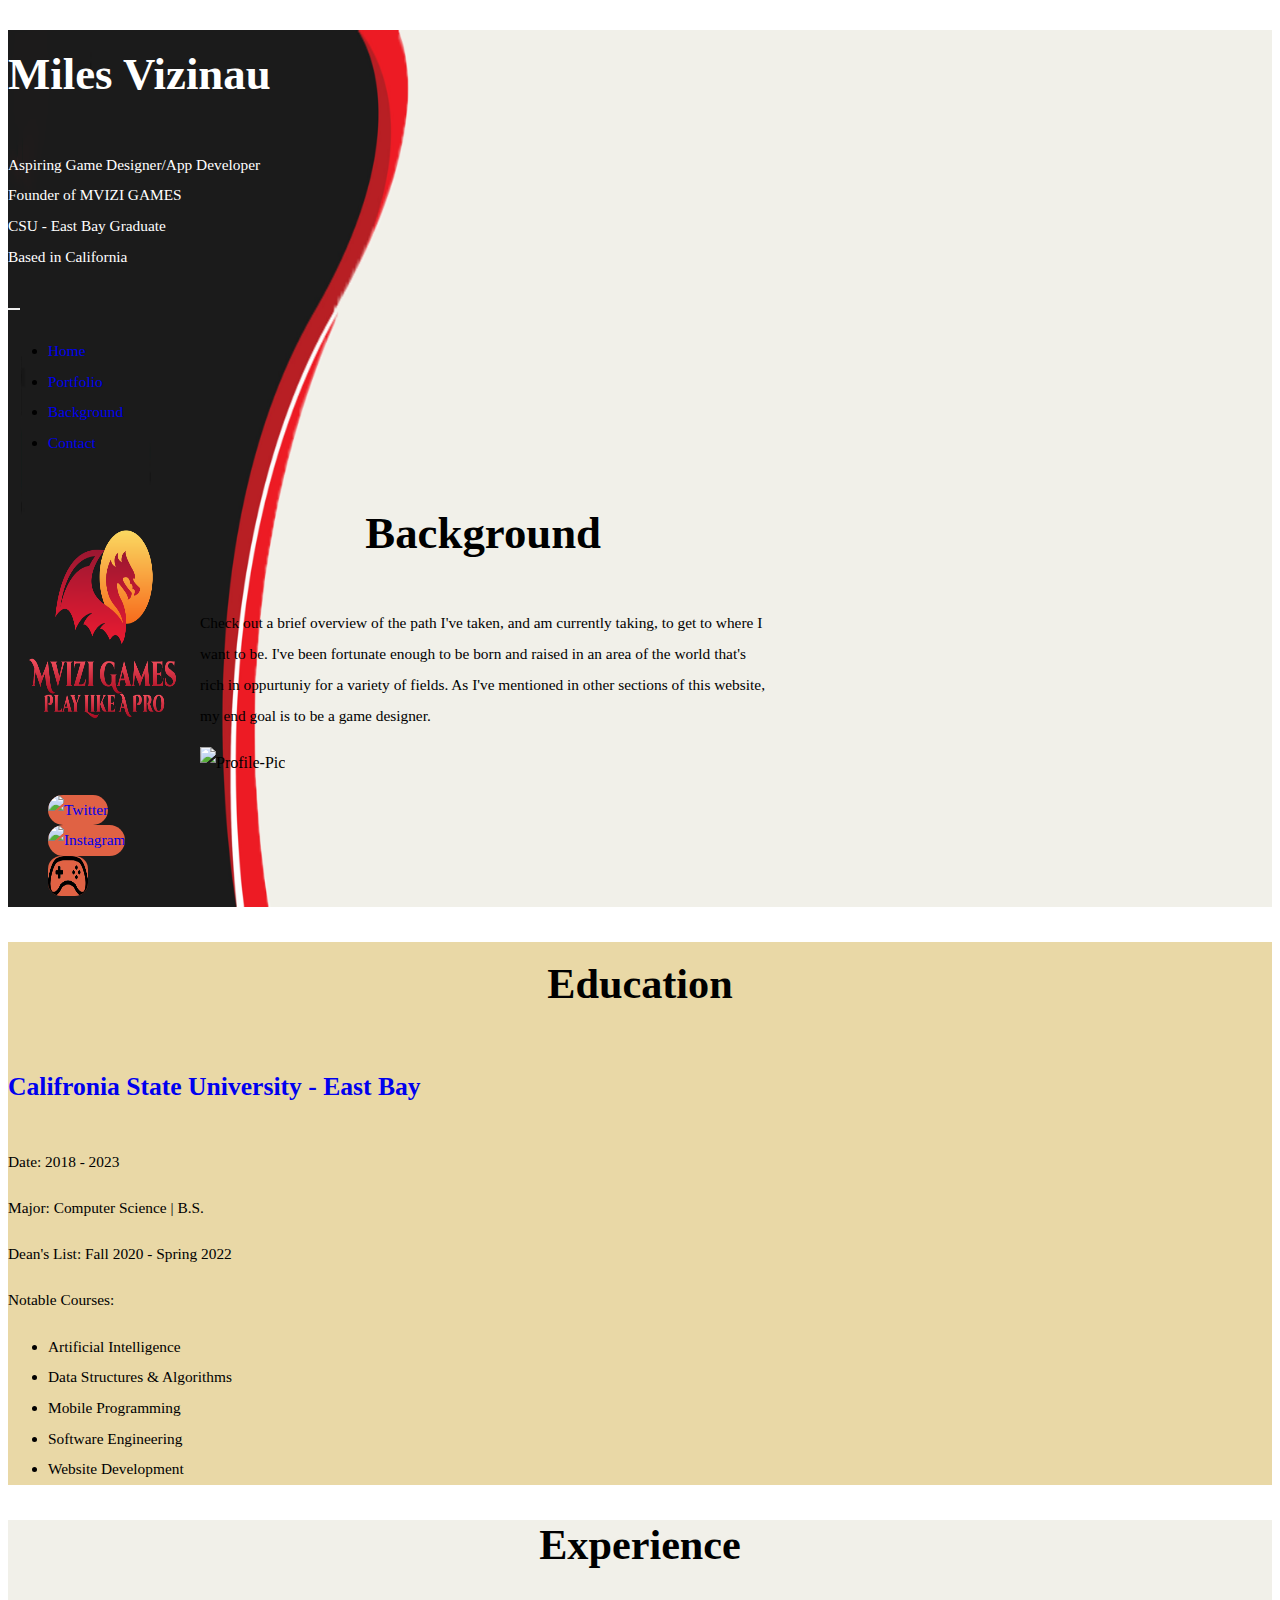
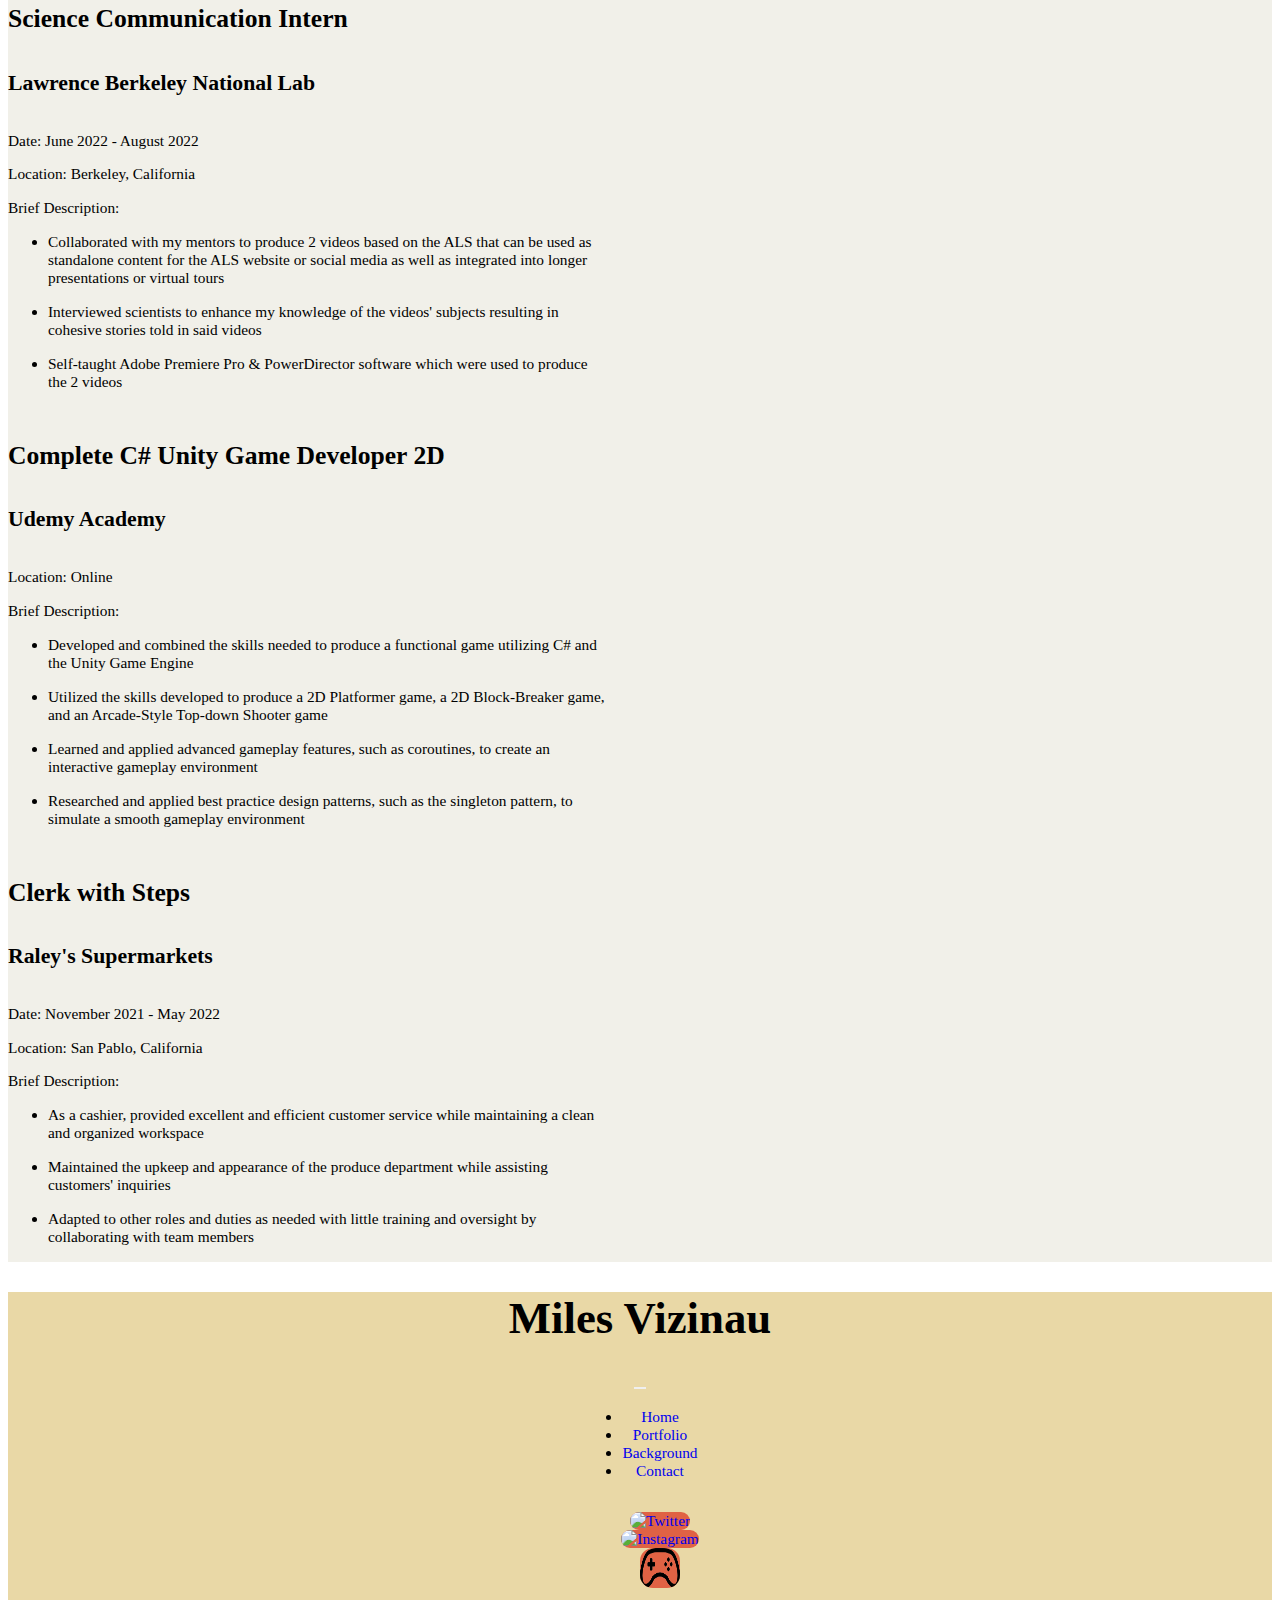
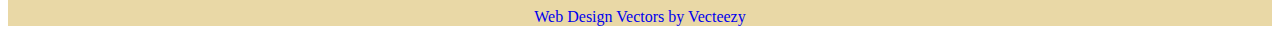
==== background.html @ 05c8b0ef "Updated responsiveness" ====
<!DOCTYPE html>
<html lang="en" dir="ltr">
  <head>
    <meta charset="utf-8">
    <meta name="viewport" content="width=device-width, initial-scale=1">
    <title>Miles' Site</title>
    <script src="https://cdn.jsdelivr.net/npm/bootstrap@5.2.2/dist/js/bootstrap.bundle.min.js" integrity="sha384-OERcA2EqjJCMA+/3y+gxIOqMEjwtxJY7qPCqsdltbNJuaOe923+mo//f6V8Qbsw3" crossorigin="anonymous"></script>
    <link href="https://cdn.jsdelivr.net/npm/bootstrap@5.2.2/dist/css/bootstrap.min.css" rel="stylesheet" integrity="sha384-Zenh87qX5JnK2Jl0vWa8Ck2rdkQ2Bzep5IDxbcnCeuOxjzrPF/et3URy9Bv1WTRi" crossorigin="anonymous">
    <link rel="stylesheet" href=".\styles.css">
  </head>

  <body>
    <div id="Top-container-background">

      <header class="page-top">
        <div class="d-flex align-items-end justify-content-between pe-5 ps-4 pt-5">
          <div class="Header-Titles">
            <h1 class="display-6">Miles Vizinau</h1>
            <p class="about-me">
              Aspiring Game Designer/App Developer <br> Founder of MVIZI GAMES <br> CSU - East Bay Graduate <br> Based in California
            </p>
            <p class="about-me-mobile">Aspiring Game Designer/App Developer</p>
          </div>

          <nav class="navbar navbar-expand-lg navbar-light">
            <button class="navbar-toggler" type="button" data-bs-toggle="collapse" data-bs-target="#navbarSupportedContent" aria-controls="navbarSupportedContent" aria-expanded="false" aria-label="Toggle navigation">
              <span class="navbar-toggler-icon"></span>
            </button>

            <div class="collapse navbar-collapse" id="navbarSupportedContent">
              <ul class="navbar-nav me-auto mb-2 mb-lg-0">
                <li class="nav-item"><a class="nav-link" href=".\index.html">Home</a></li>
                <li class="nav-item ms-2"><a class="nav-link" href=".\portfolio.html">Portfolio</a></li>
                <li class="nav-item ms-2"><a class="nav-link active" aria-current ="page" href="#">Background</a></li>
                <li class="nav-item ms-2"><a class="nav-link" href="mailto:mvtendo@gmail.com?Subject=Vizi.com%20enquiry">Contact</a></li>
              </ul>
            </div>
          </nav>

        </div>

        <div class="page-intro-laptop">
          <a href="https://twitter.com/GamesMvizi" target="_blank"><img class="mvizi-games-logo" src=".\images\MVizi Logo.png" alt="MVizi Games logo"></a>
          <div class="d-flex justify-content-around">
            <p></p>
            <div class="ice-breaker ms-5">
              <h1 class="ice-breaker-header">Background</h1>
              <p>Check out a brief overview of the path I've taken, and am currently taking, to get to where I want to be.
                I've been fortunate enough to be born and raised in an area of the world that's rich in oppurtuniy for a variety of fields.
                As I've mentioned in other sections of this website, my end goal is to be a game designer.</p>
            </div>
            <div class="pic-media">
              <img class="profile-pic me-3" src=".\images\ProfPic.png" alt="Profile-Pic">
              <ul class="social-list d-flex mt-3 ps-4">
                <li><a href="https://twitter.com/Otaking424" target="_blank"><img class="twitter-icon me-3"src="https://lisher.net/assets/svg/twitter.svg" alt="Twitter"></a></li>
                <li><a href="https://www.instagram.com/otakingggg/" target="_blank"><img class="instagram-icon me-3" src="https://lisher.net/assets/svg/instagram.svg" alt="Instagram"></a></li>
                <li><a href="https://sharemygame.com/@Otaking234" target="_blank"><img class="game-controller-icon" src=".\images\Game Controller Icon.png" alt="Controller"></a></li>
              </ul>
            </div>
          </div>
        </div>

        <div class="page-intro-mobile ps-3 pe-3">
          <div class="d-flex justify-content-between align-items-center">
            <img class="profile-pic" src=".\images\ProfPic.png" alt="Profile-Pic">
            <ul class="social-list d-flex m-0 p-0">
              <li><a href="https://twitter.com/Otaking424" target="_blank"><img class="twitter-icon me-3"src="https://lisher.net/assets/svg/twitter.svg" alt="Twitter"></a></li>
              <li><a href="https://www.instagram.com/otakingggg/" target="_blank"><img class="instagram-icon me-3" src="https://lisher.net/assets/svg/instagram.svg" alt="Instagram"></a></li>
              <li><a href="https://sharemygame.com/@Otaking234" target="_blank"><img class="game-controller-icon" src=".\images\Game Controller Icon.png" alt="Controller"></a></li>
            </ul>
            <a href="https://twitter.com/GamesMvizi" target="_blank"><img class="mvizi-games-logo" src=".\images\MVizi Logo.png" alt="MVizi Games logo"></a>
          </div>

          <div class="ice-breaker pb-3">
            <h1 class="ice-breaker-header">Background</h1>
            <p>Check out a brief overview of the path I've taken, and am currently taking, to get to where I want to be.
              I've been fortunate enough to be born and raised in an area of the world that's rich in oppurtuniy for a variety of fields.
              As I've mentioned in other sections of this website, my end goal is to be a game designer.</p>
          </div>
        </div>
      </header>

    </div>

    <div id="Middle-container-background">

      <div class="education">
        <h2 class="background-class-header pt-4 pb-5">Education</h2>

        <div class="csu-eastbay pb-5 ps-md-5">
          <h4><a href="https://www.csueastbay.edu/" target="_blank">Califronia State University - East Bay</a></h4>
          <p class="mb-0">Date: 2018 - 2023</p>
          <p class="mb-0">Major: Computer Science | B.S.</p>
          <p class="mb-0">Dean's List: Fall 2020 - Spring 2022</p>
          <p class="mb-0">Notable Courses:</p>
          <ul class="mb-0">
            <li class="background-list-item">Artificial Intelligence</li>
            <li class="background-list-item">Data Structures & Algorithms</li>
            <li class="background-list-item">Mobile Programming</li>
            <li class="background-list-item">Software Engineering</li>
            <li class="background-list-item">Website Development</li>
          </ul>
        </div>
      </div>

      <div class="csu-eastbay-mobile pb-5 ps-md-5">
        <h4><a href="https://www.csueastbay.edu/" target="_blank">Califronia State University - East Bay</a></h4>
        <p class="mb-0">Date: 2018 - 2023</p>
        <p class="mb-0">Major: Computer Science | B.S.</p>
        <p class="mb-0">Dean's List: Fall 2020 - Spring 2022</p>
        <p class="mb-0" style="text-align: center;"><u>Notable Courses</u></p>
        <ul class="mb-0 ps-0" style="list-style-type: none;">
          <li class="background-list-item">Artificial Intelligence</li>
          <li class="background-list-item">Data Structures & Algorithms</li>
          <li class="background-list-item">Mobile Programming</li>
          <li class="background-list-item">Software Engineering</li>
          <li class="background-list-item">Website Development</li>
        </ul>
      </div>
    </div>

      <div class="experience" style="background-color: #f1f0e9">
        <h2 class="background-class-header pt-4 pb-5">Experience</h2>

        <div class="d-md-flex ps-md-5 pb-3">
          <div class="science-communication-intern">
            <h4>Science Communication Intern</h4>
            <h5>Lawrence Berkeley National Lab</h5>
            <p class="mb-0">Date: June 2022 - August 2022</p>
            <p class="mb-0">Location: Berkeley, California</p>
            <p class="mb-0">Brief Description:</p>
            <ul>
              <li class="background-list-item">Collaborated with my mentors to produce 2 videos based on the ALS that can be used as standalone content for the ALS website or
                social media as well as integrated into longer presentations or virtual tours</li>
              <li class="background-list-item">Interviewed scientists to enhance my knowledge of the videos' subjects resulting in cohesive stories told in said videos</li>
              <li class="background-list-item">Self-taught Adobe Premiere Pro & PowerDirector software which were used to produce the 2 videos</li>
            </ul>
          </div>
        </div>

        <div class="d-md-flex flex-md-row-reverse pe-md-5 pb-3">
          <div class="unity-c#-course">
            <h4>Complete C# Unity Game Developer 2D</h4>
            <h5>Udemy Academy</h5>
            <p class="mb-0">Location: Online</p>
            <p class="mb-0">Brief Description:</p>
            <ul>
              <li class="background-list-item">Developed  and combined the skills needed to produce a functional game utilizing
                C# and the Unity Game Engine</li>
              <li class="background-list-item">Utilized the skills developed to produce a 2D Platformer game,  a 2D Block-Breaker game,
                and an Arcade-Style Top-down Shooter game</li>
              <li class="background-list-item">Learned and applied advanced gameplay features, such as coroutines,
                to create an interactive gameplay environment</li>
              <li class="background-list-item">Researched and applied best practice design patterns, such as the singleton pattern,
                to simulate a smooth gameplay environment</li>
            </ul>
          </div>
        </div>

        <div class="d-md-flex ps-md-5 pb-3">
          <div class="raley's">
            <h4>Clerk with Steps</h4>
            <h5>Raley's Supermarkets</h5>
            <p class="mb-0">Date: November 2021 - May 2022</p>
            <p class="mb-0">Location: San Pablo, California</p>
            <p class="mb-0">Brief Description:</p>
            <ul class="pb-5 mb-0">
              <li class="background-list-item">As a cashier, provided excellent and efficient customer service while maintaining
                a clean and organized workspace</li>
              <li class="background-list-item">Maintained the upkeep and appearance of the produce department while assisting customers' inquiries</li>
              <li class="background-list-item">Adapted to other roles and duties as needed with little training and oversight
                by collaborating with team members</li>
            </ul>
          </div>
        </div>

      </div>

    </div>

    <div id="Bottom-container-background">
      <header class="page-bottom pb-3 pt-3">
        <h1 class="display-6">Miles Vizinau</h1>

        <nav class="navbar navbar-expand-lg navbar-light" style="display: inline-block;">
          <button class="navbar-toggler" type="button" data-bs-toggle="collapse" data-bs-target="#navbarSupportedContent" aria-controls="navbarSupportedContent" aria-expanded="false" aria-label="Toggle navigation">
            <span class="navbar-toggler-icon"></span>
          </button>

          <div class="collapse navbar-collapse" id="navbarSupportedContent">
            <ul class="navbar-nav me-auto mb-2 mb-lg-0">
              <li class="nav-item"><a class="nav-link" href=".\index.html">Home</a></li>
              <li class="nav-item ms-2"><a class="nav-link" href=".\portfolio.html">Portfolio</a></li>
              <li class="nav-item ms-2"><a class="nav-link active" aria-current="page" href="#">Background</a></li>
              <li class="nav-item ms-2"><a class="nav-link" href="mailto:mvtendo@gmail.com?Subject=Vizi.com%20enquiry">Contact</a></li>
            </ul>
          </div>
        </nav>
      <br>

      <ul class="social-list d-flex justify-content-center ps-0">
        <li><a href="https://twitter.com/Otaking424" target="_blank"><img class="twitter-icon"src="https://lisher.net/assets/svg/twitter.svg" alt="Twitter"></a></li>
        <li><a href="https://www.instagram.com/otakingggg/" target="_blank"><img class="instagram-icon ms-3 me-3" src="https://lisher.net/assets/svg/instagram.svg" alt="Instagram"></a></li>
        <li><a href="https://sharemygame.com/@Otaking234" target="_blank"><img class="game-controller-icon" src=".\images\Game Controller Icon.png" alt="Controller"></a></li>
      </ul>

        <a href="https://www.vecteezy.com/free-vector/web-design" target="_blank">Web Design Vectors by Vecteezy</a>
      </div>

      </header>
    </div>

  </body>
</html>
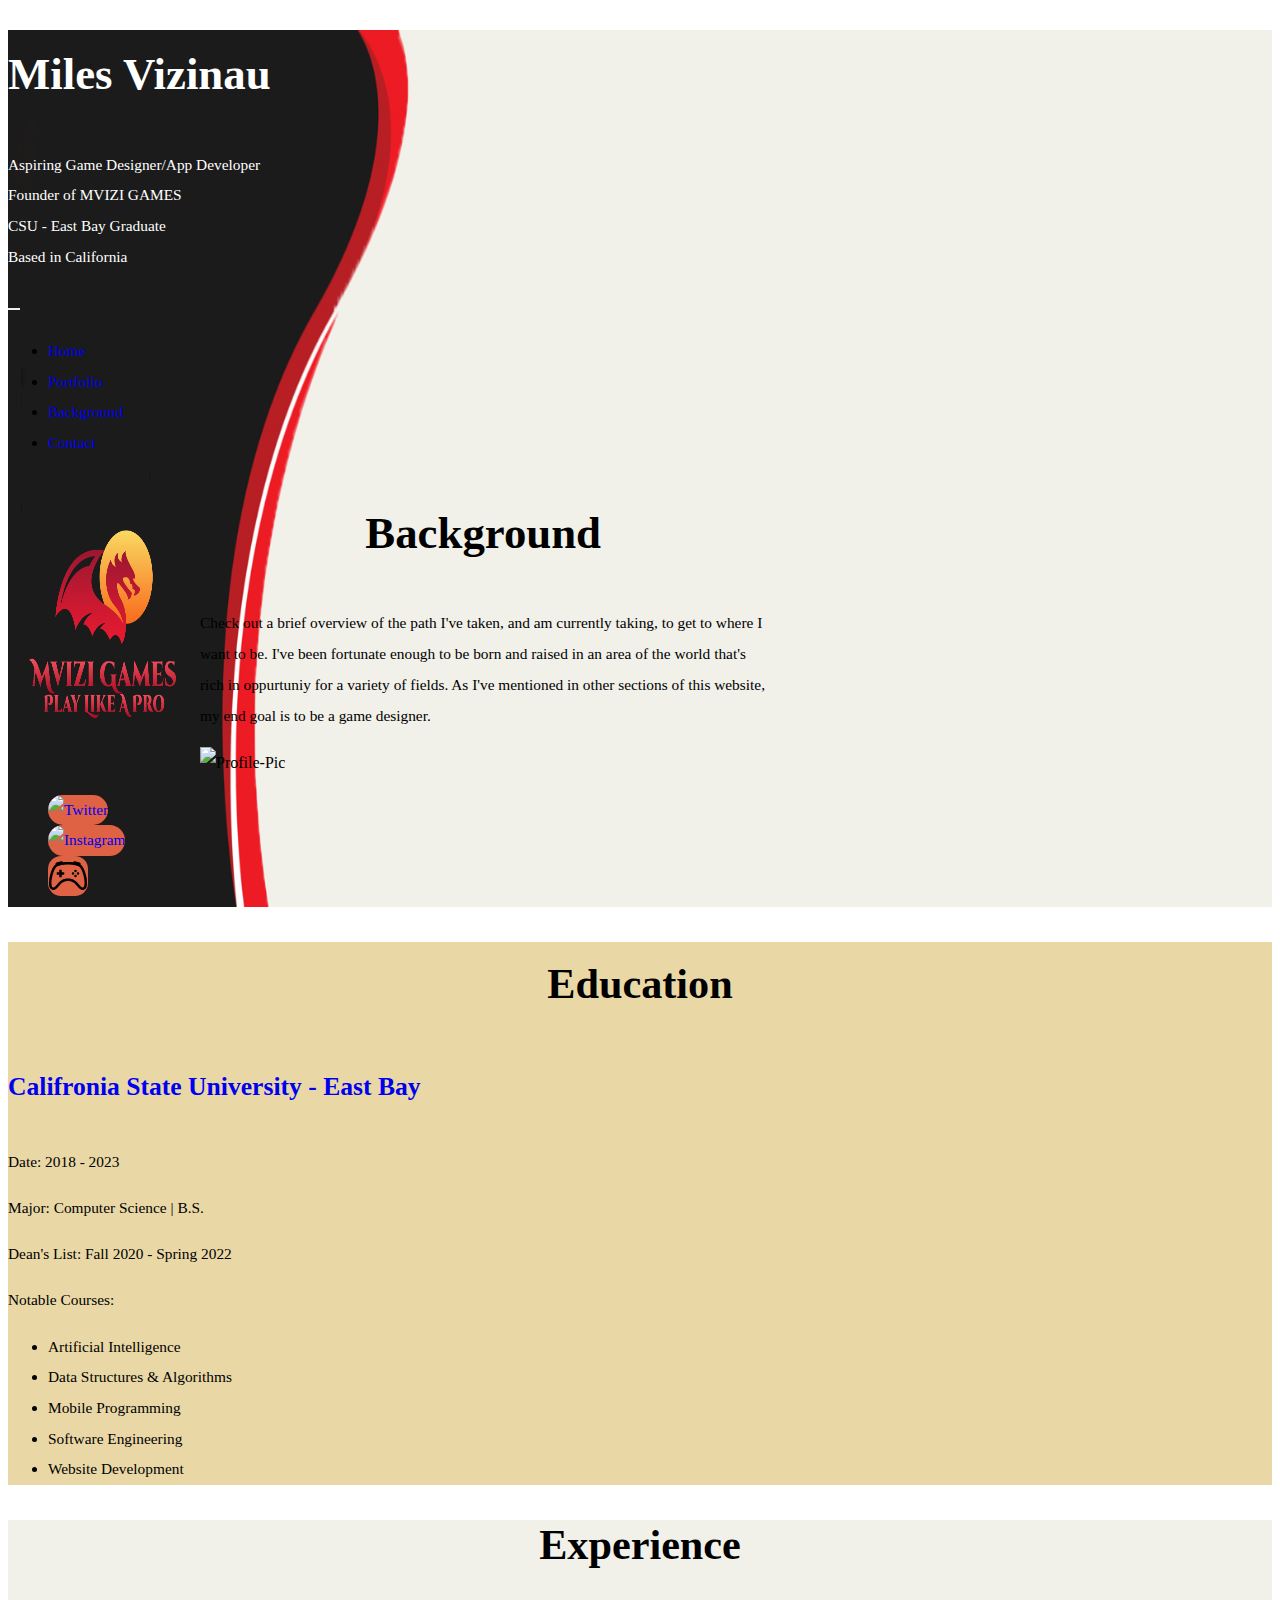
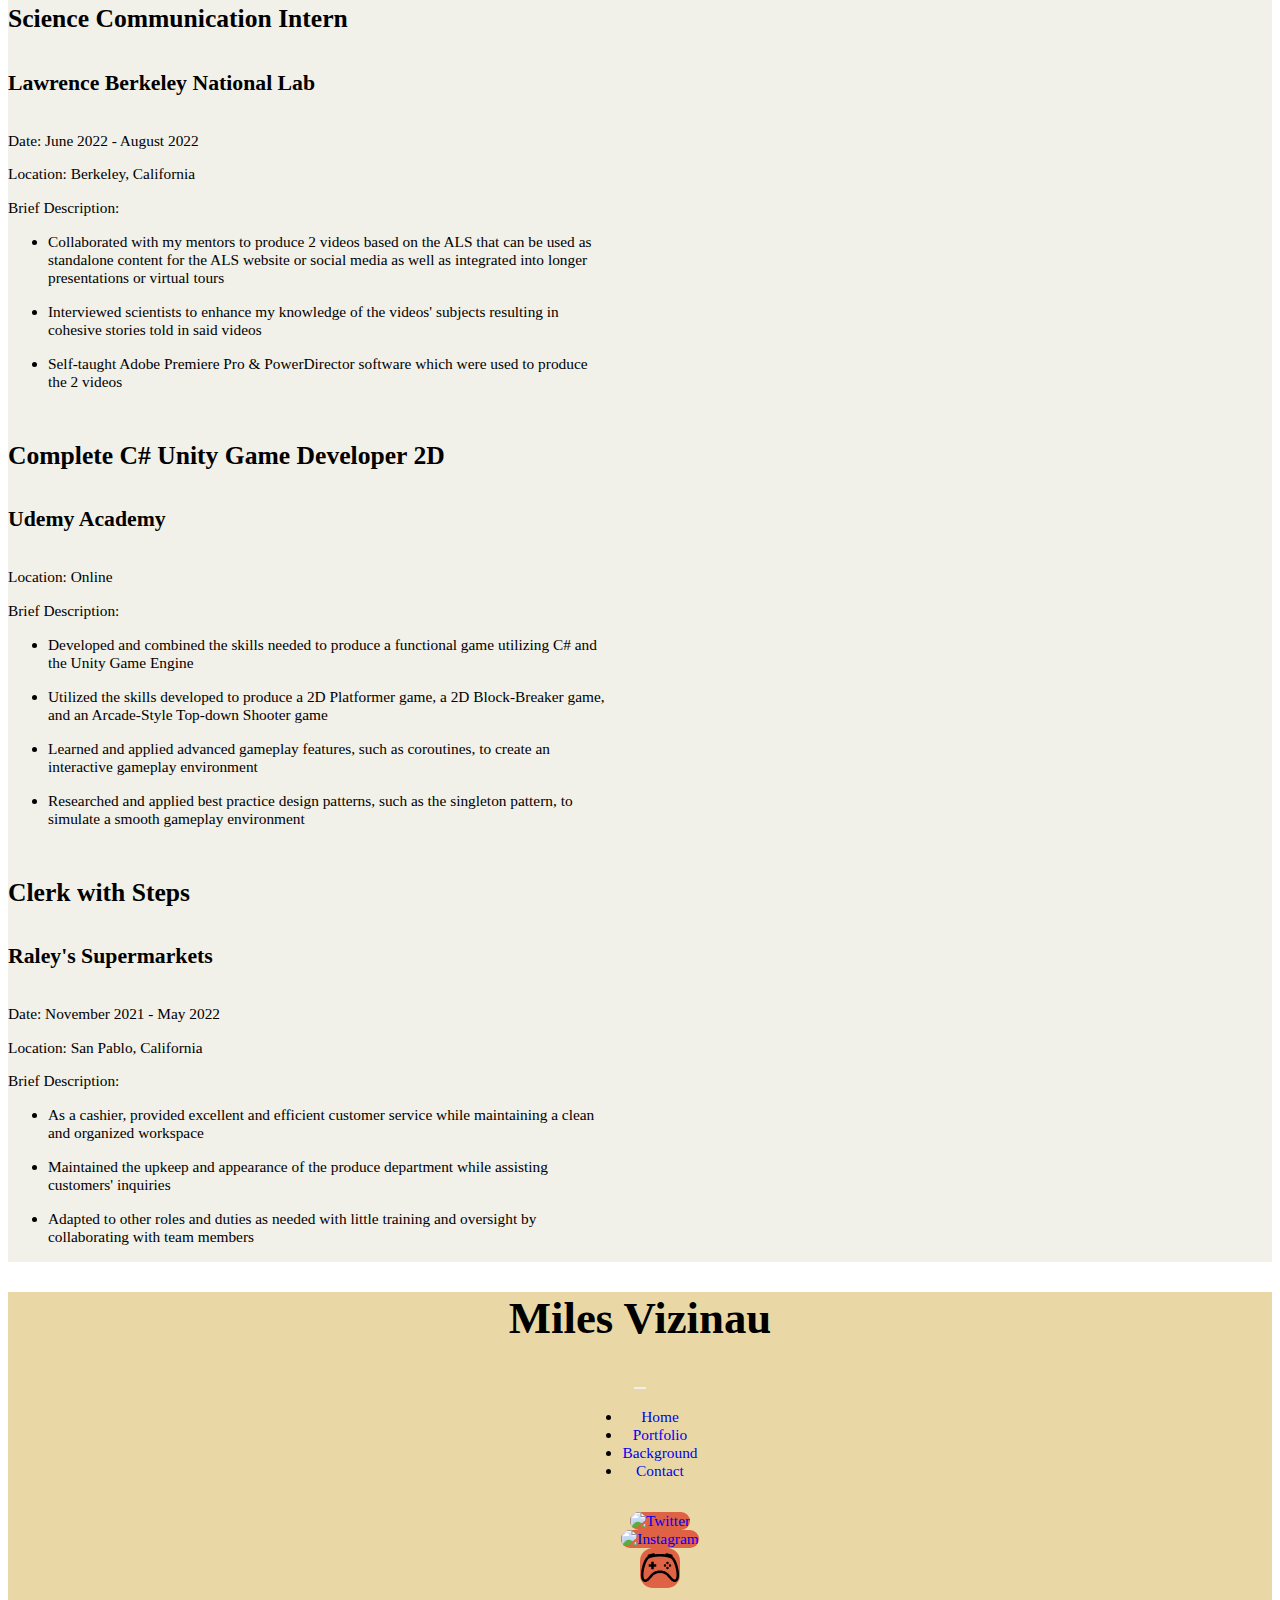
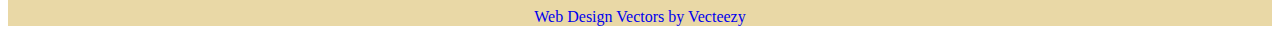
==== commit 41357b41: "Updated Icons" ====
--- a/background.html
+++ b/background.html
@@ -54,7 +54,7 @@
               <ul class="social-list d-flex mt-3 ps-4">
                 <li><a href="https://twitter.com/Otaking424" target="_blank"><img class="twitter-icon me-3"src="https://lisher.net/assets/svg/twitter.svg" alt="Twitter"></a></li>
                 <li><a href="https://www.instagram.com/otakingggg/" target="_blank"><img class="instagram-icon me-3" src="https://lisher.net/assets/svg/instagram.svg" alt="Instagram"></a></li>
-                <li><a href="https://sharemygame.com/@Otaking234" target="_blank"><img class="game-controller-icon" src=".\images\Game Controller Icon.png" alt="Controller"></a></li>
+                <li><a href="https://sharemygame.com/@Otaking234" target="_blank"><img class="game-controller-icon" src=".\images\Game Controller.svg" alt="Controller"></a></li>
               </ul>
             </div>
           </div>
@@ -66,7 +66,7 @@
             <ul class="social-list d-flex m-0 p-0">
               <li><a href="https://twitter.com/Otaking424" target="_blank"><img class="twitter-icon me-3"src="https://lisher.net/assets/svg/twitter.svg" alt="Twitter"></a></li>
               <li><a href="https://www.instagram.com/otakingggg/" target="_blank"><img class="instagram-icon me-3" src="https://lisher.net/assets/svg/instagram.svg" alt="Instagram"></a></li>
-              <li><a href="https://sharemygame.com/@Otaking234" target="_blank"><img class="game-controller-icon" src=".\images\Game Controller Icon.png" alt="Controller"></a></li>
+              <li><a href="https://sharemygame.com/@Otaking234" target="_blank"><img class="game-controller-icon" src=".\images\Game Controller.svg" alt="Controller"></a></li>
             </ul>
             <a href="https://twitter.com/GamesMvizi" target="_blank"><img class="mvizi-games-logo" src=".\images\MVizi Logo.png" alt="MVizi Games logo"></a>
           </div>
@@ -201,7 +201,7 @@
       <ul class="social-list d-flex justify-content-center ps-0">
         <li><a href="https://twitter.com/Otaking424" target="_blank"><img class="twitter-icon"src="https://lisher.net/assets/svg/twitter.svg" alt="Twitter"></a></li>
         <li><a href="https://www.instagram.com/otakingggg/" target="_blank"><img class="instagram-icon ms-3 me-3" src="https://lisher.net/assets/svg/instagram.svg" alt="Instagram"></a></li>
-        <li><a href="https://sharemygame.com/@Otaking234" target="_blank"><img class="game-controller-icon" src=".\images\Game Controller Icon.png" alt="Controller"></a></li>
+        <li><a href="https://sharemygame.com/@Otaking234" target="_blank"><img class="game-controller-icon" src=".\images\Game Controller.svg" alt="Controller"></a></li>
       </ul>
 
         <a href="https://www.vecteezy.com/free-vector/web-design" target="_blank">Web Design Vectors by Vecteezy</a>
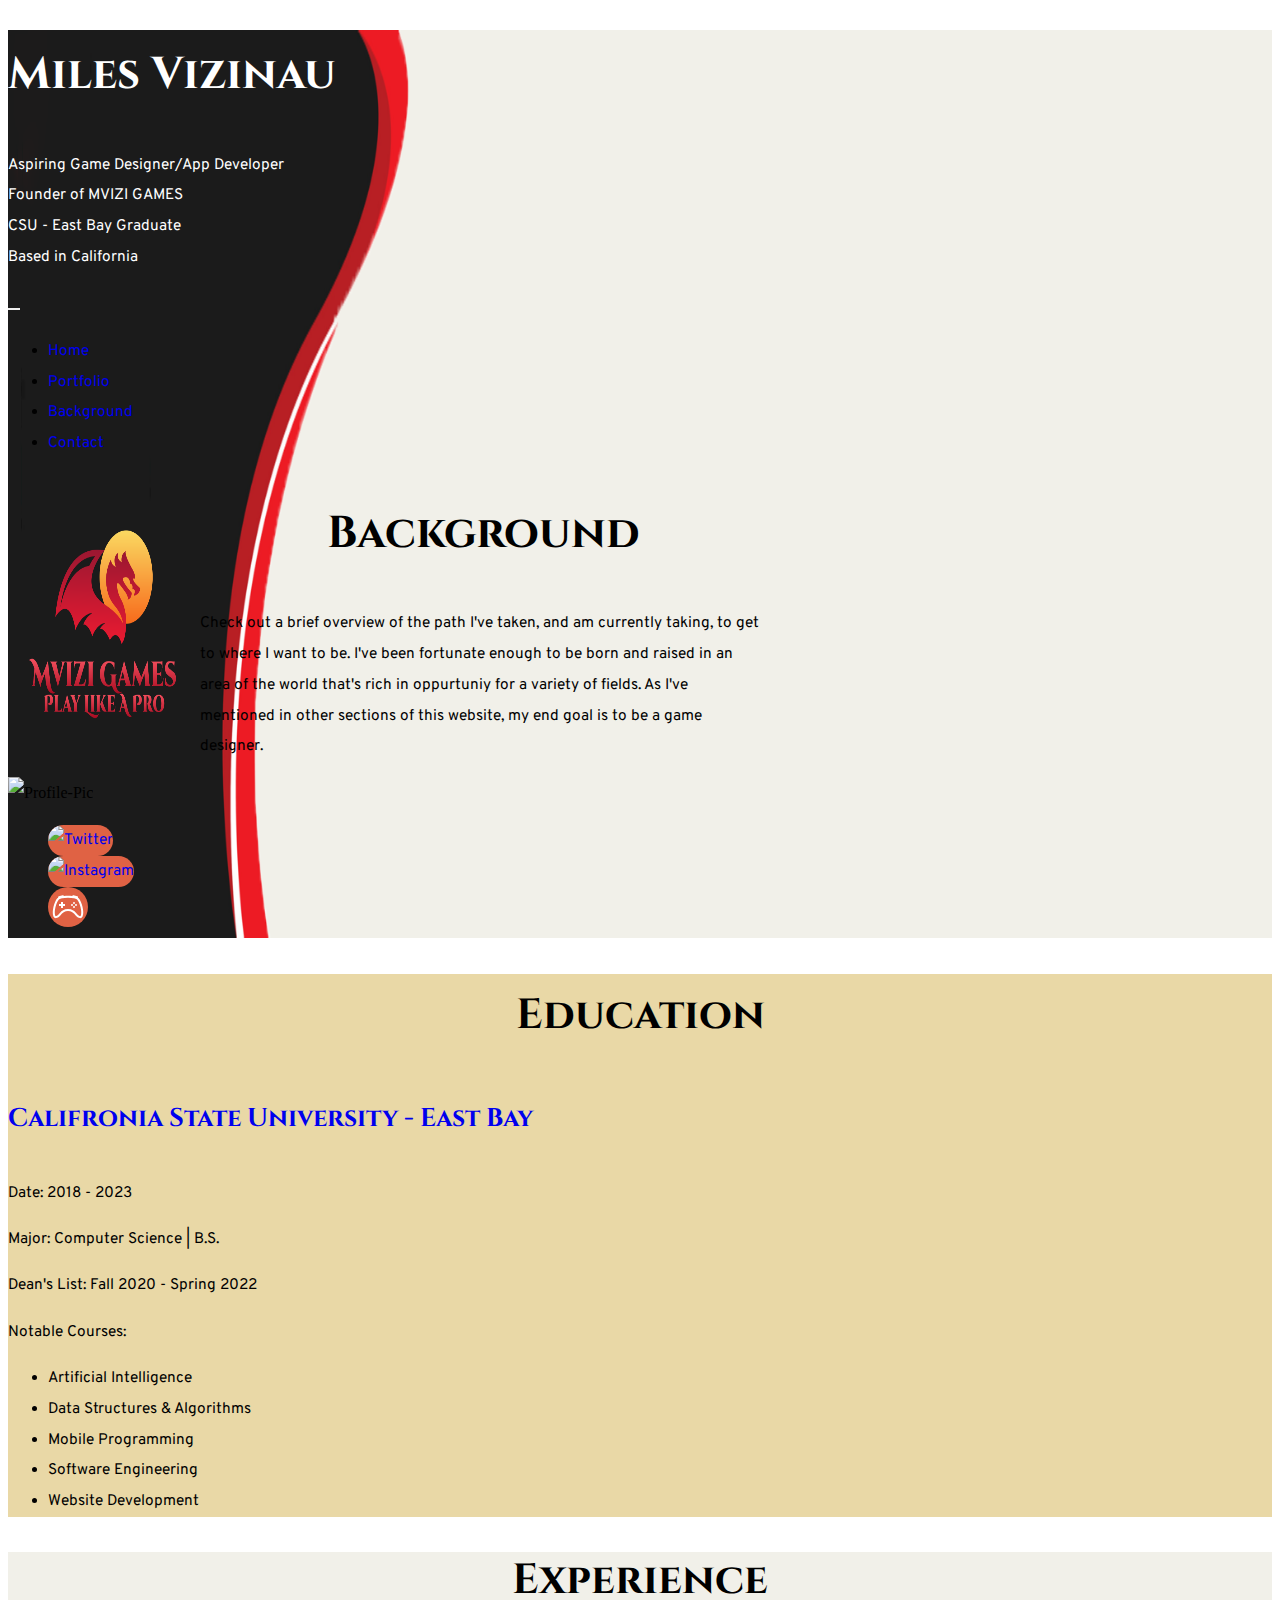
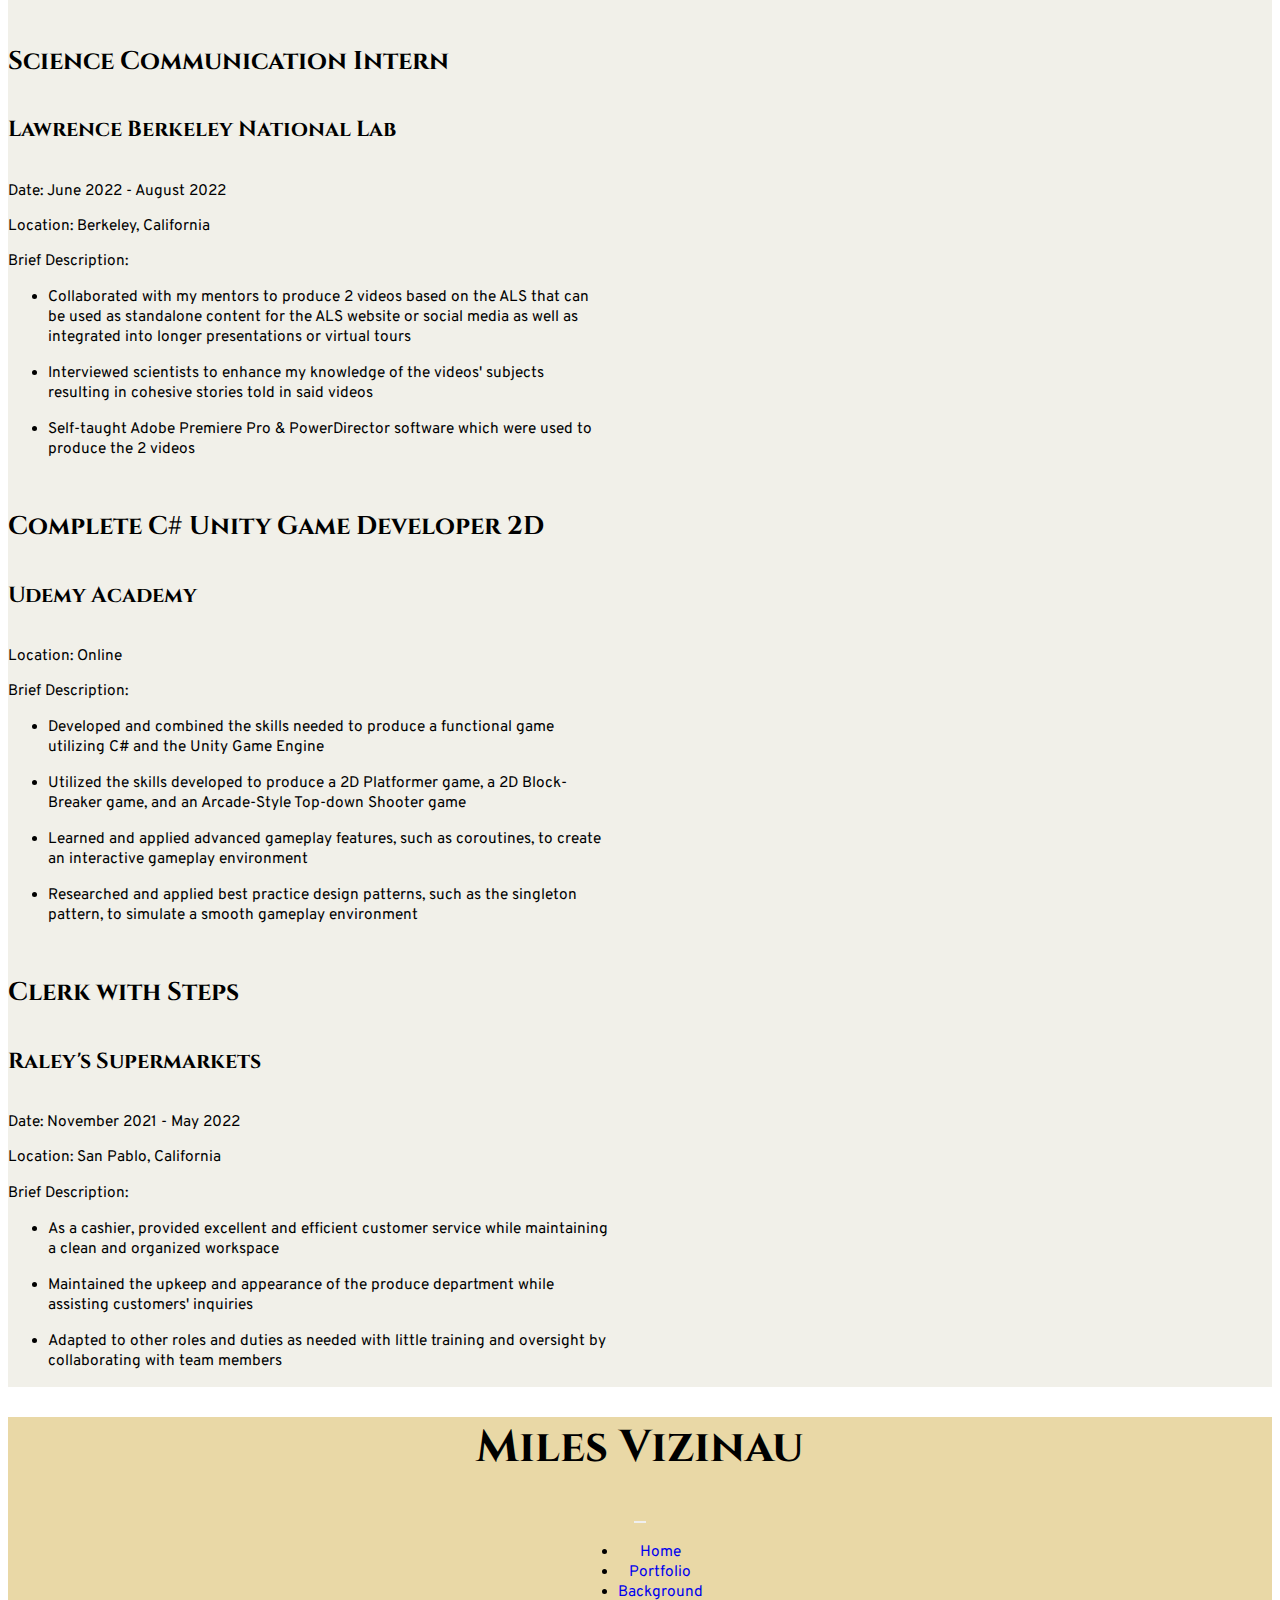
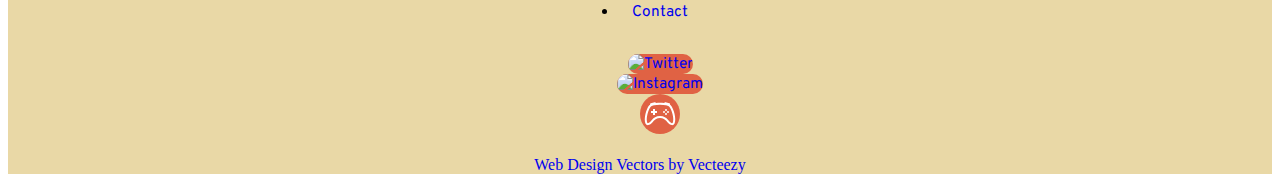
==== commit 709349dd: "Updated Font-Family" ====
--- a/background.html
+++ b/background.html
@@ -4,6 +4,14 @@
     <meta charset="utf-8">
     <meta name="viewport" content="width=device-width, initial-scale=1">
     <title>Miles' Site</title>
+    <link rel="preconnect" href="https://fonts.googleapis.com">
+    <link rel="preconnect" href="https://fonts.gstatic.com" crossorigin>
+    <link href="https://fonts.googleapis.com/css2?family=Cinzel:wght@500&display=swap" rel="stylesheet">
+
+    <link rel="preconnect" href="https://fonts.googleapis.com">
+    <link rel="preconnect" href="https://fonts.gstatic.com" crossorigin>
+    <link href="https://fonts.googleapis.com/css2?family=Overpass&display=swap" rel="stylesheet">
+
     <script src="https://cdn.jsdelivr.net/npm/bootstrap@5.2.2/dist/js/bootstrap.bundle.min.js" integrity="sha384-OERcA2EqjJCMA+/3y+gxIOqMEjwtxJY7qPCqsdltbNJuaOe923+mo//f6V8Qbsw3" crossorigin="anonymous"></script>
     <link href="https://cdn.jsdelivr.net/npm/bootstrap@5.2.2/dist/css/bootstrap.min.css" rel="stylesheet" integrity="sha384-Zenh87qX5JnK2Jl0vWa8Ck2rdkQ2Bzep5IDxbcnCeuOxjzrPF/et3URy9Bv1WTRi" crossorigin="anonymous">
     <link rel="stylesheet" href=".\styles.css">
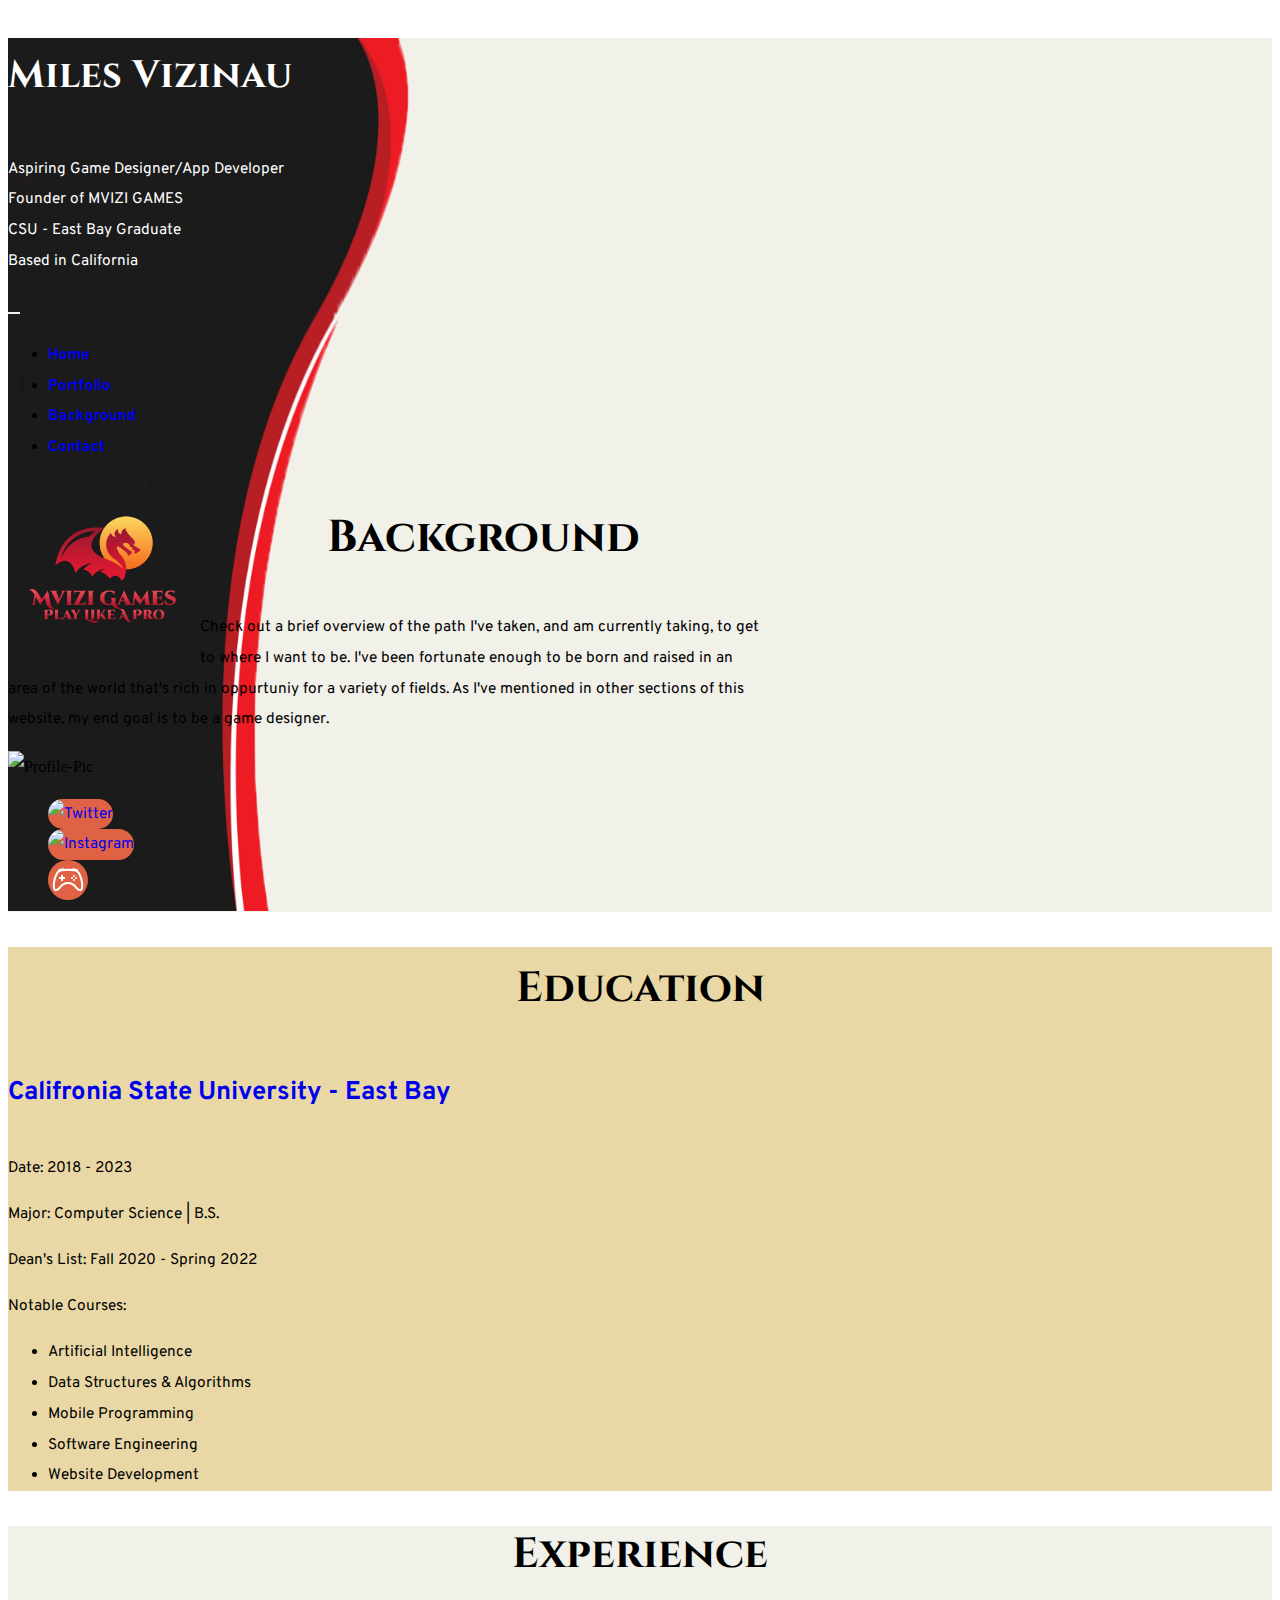
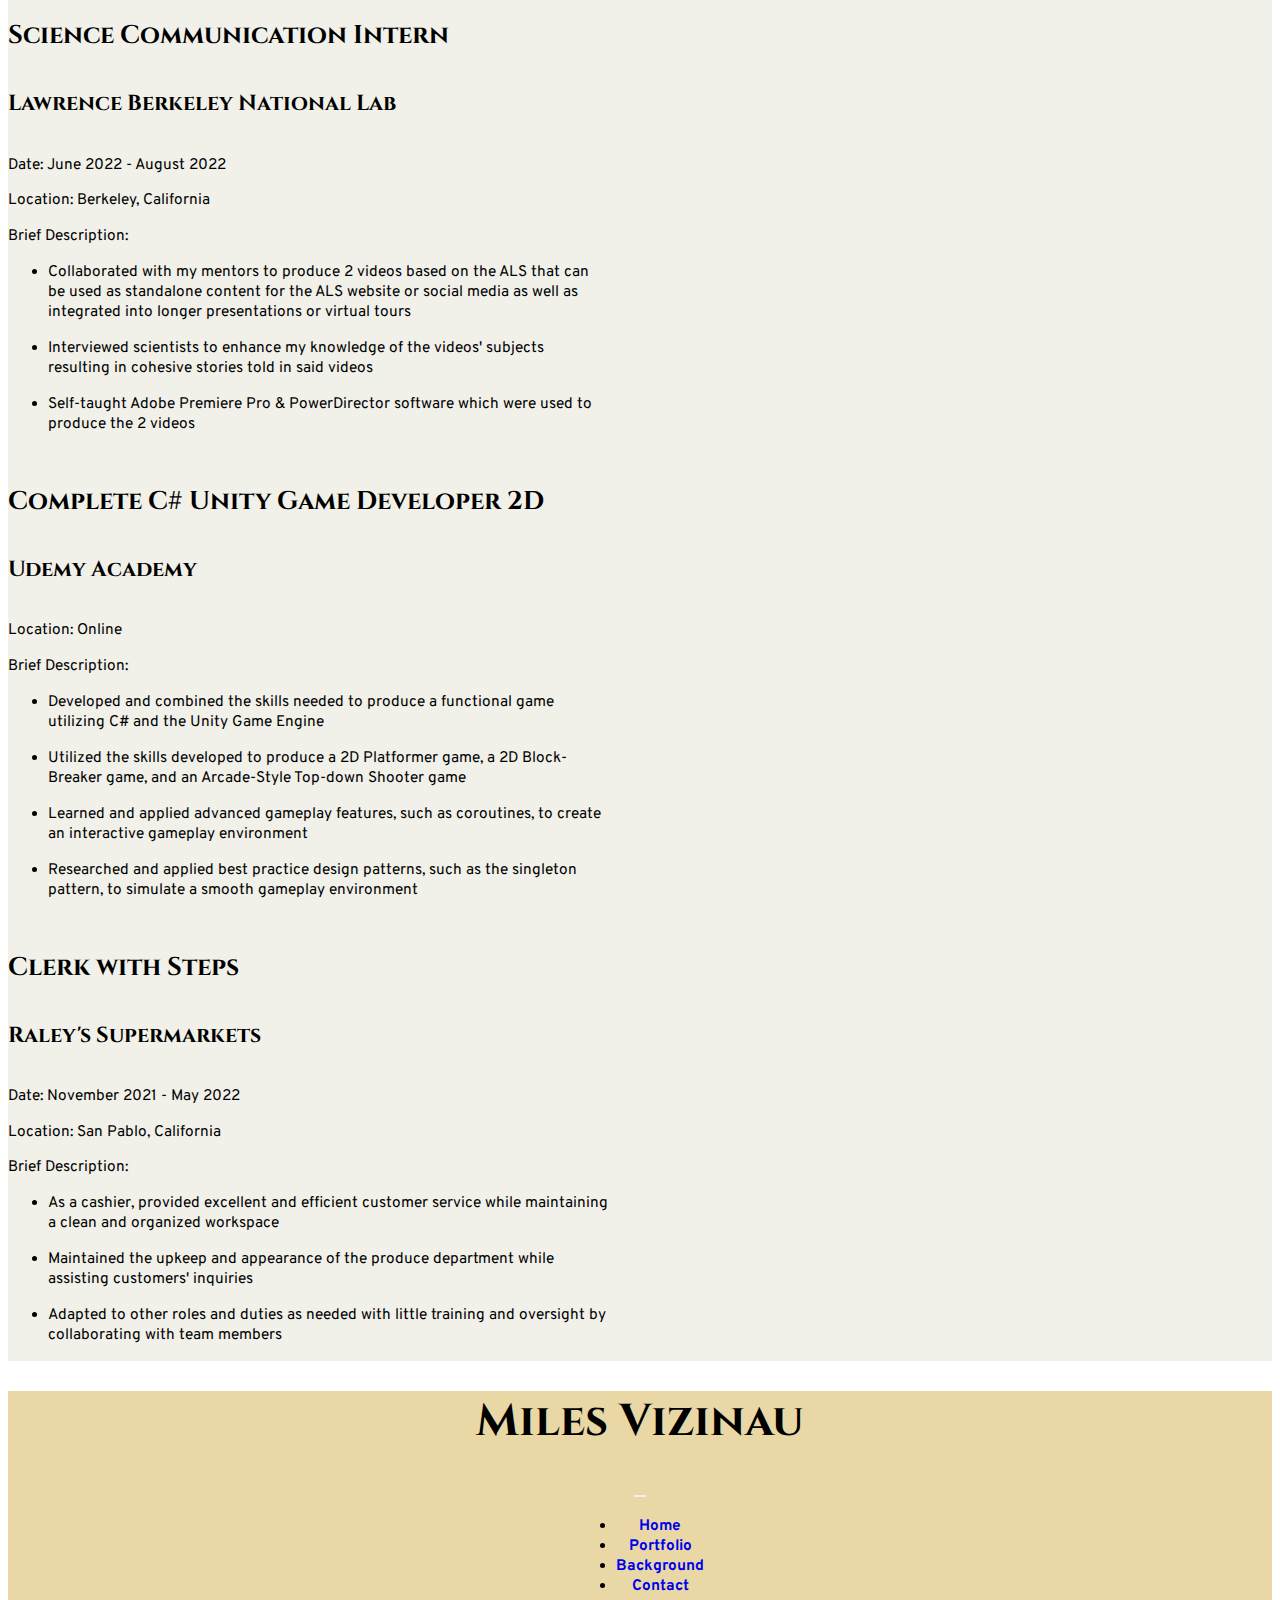
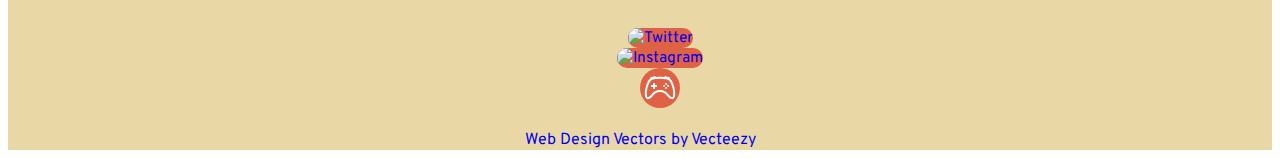
==== commit 8f19facc: "Updated name h1 to h3" ====
--- a/background.html
+++ b/background.html
@@ -23,7 +23,7 @@
       <header class="page-top">
         <div class="d-flex align-items-end justify-content-between pe-5 ps-4 pt-5">
           <div class="Header-Titles">
-            <h1 class="display-6">Miles Vizinau</h1>
+            <h3>Miles Vizinau</h3>
             <p class="about-me">
               Aspiring Game Designer/App Developer <br> Founder of MVIZI GAMES <br> CSU - East Bay Graduate <br> Based in California
             </p>
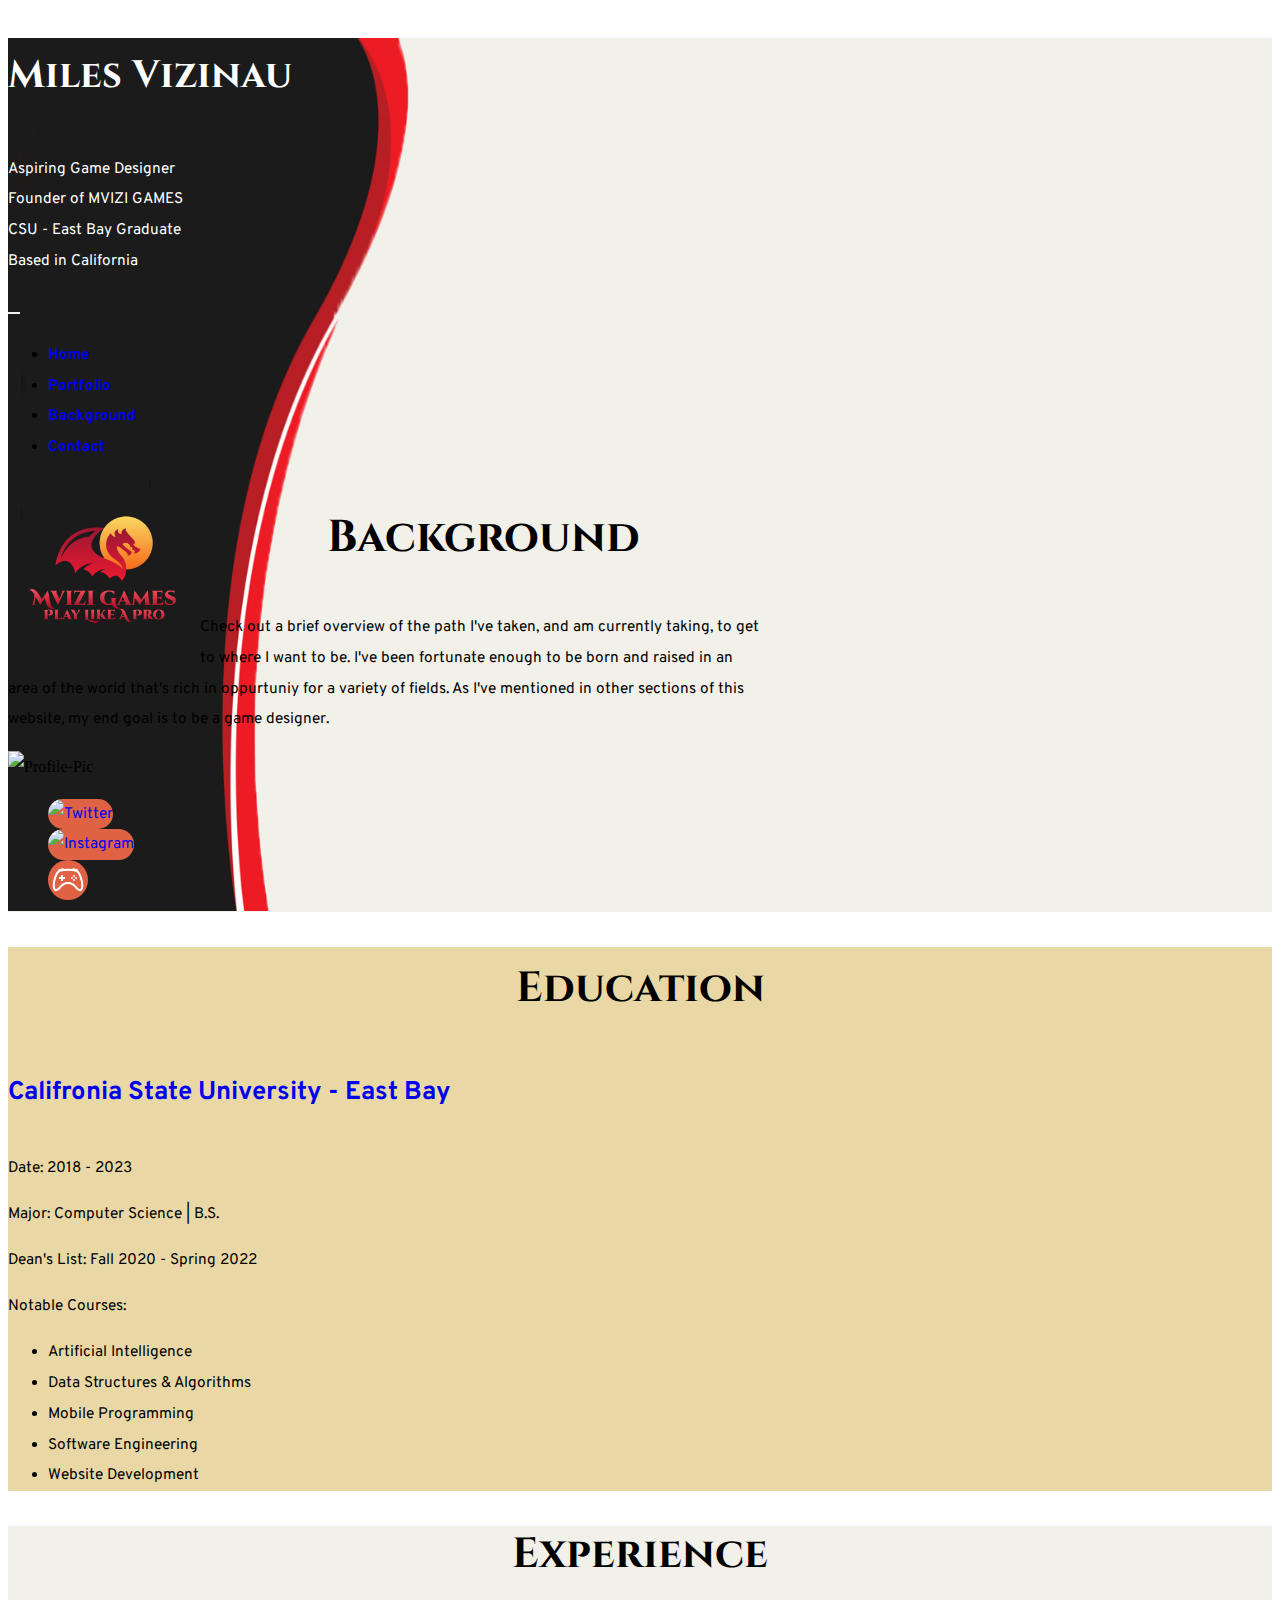
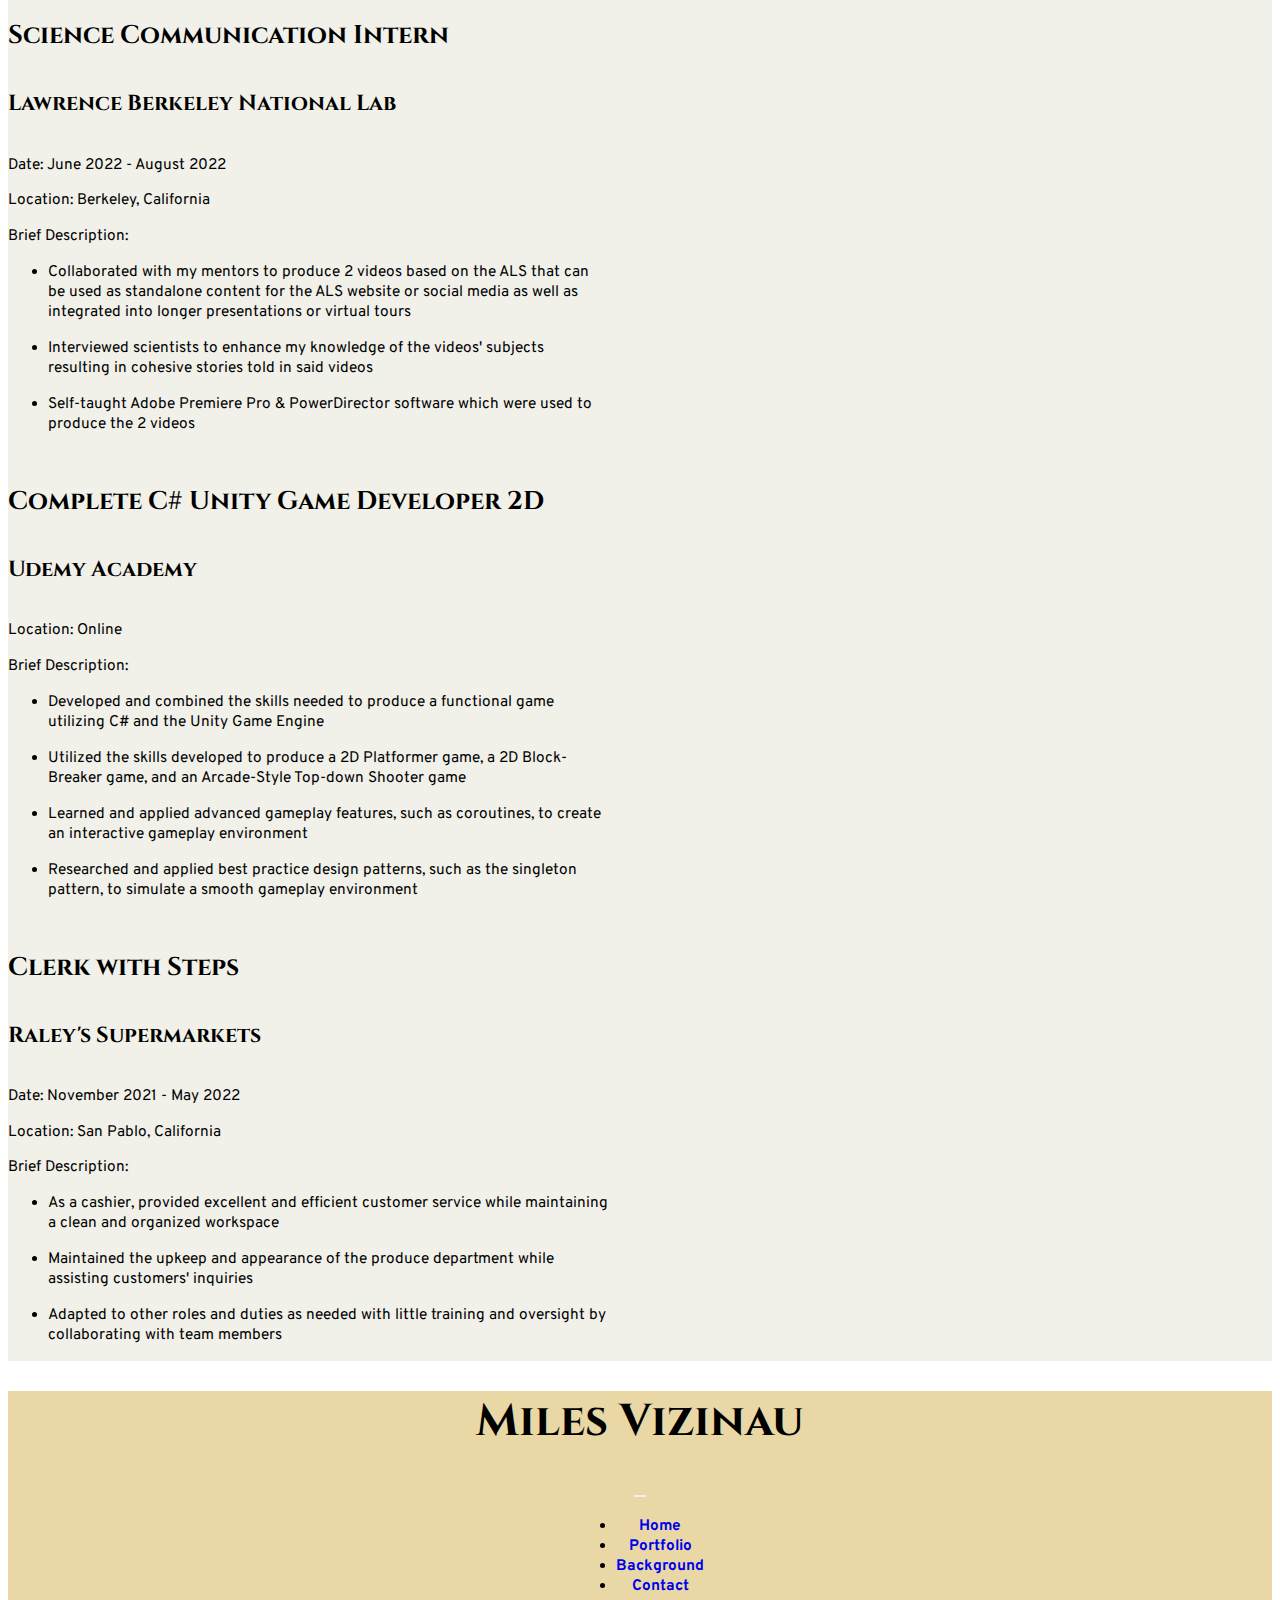
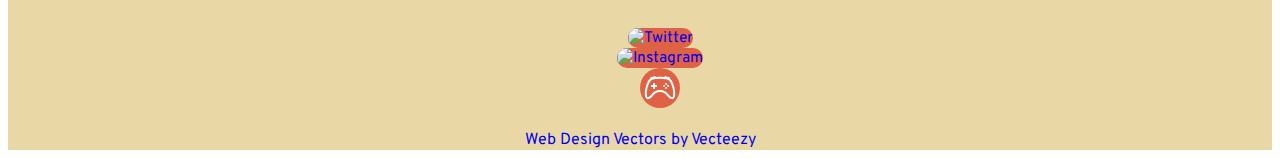
==== commit 72c2855f: "Added "Ninja Go!" to Portfolio" ====
--- a/background.html
+++ b/background.html
@@ -25,9 +25,9 @@
           <div class="Header-Titles">
             <h3>Miles Vizinau</h3>
             <p class="about-me">
-              Aspiring Game Designer/App Developer <br> Founder of MVIZI GAMES <br> CSU - East Bay Graduate <br> Based in California
+              Aspiring Game Designer <br> Founder of MVIZI GAMES <br> CSU - East Bay Graduate <br> Based in California
             </p>
-            <p class="about-me-mobile">Aspiring Game Designer/App Developer</p>
+            <p class="about-me-mobile">Aspiring Game Designer</p>
           </div>
 
           <nav class="navbar navbar-expand-lg navbar-light">
@@ -40,7 +40,7 @@
                 <li class="nav-item"><a class="nav-link" href=".\index.html">Home</a></li>
                 <li class="nav-item ms-2"><a class="nav-link" href=".\portfolio.html">Portfolio</a></li>
                 <li class="nav-item ms-2"><a class="nav-link active" aria-current ="page" href="#">Background</a></li>
-                <li class="nav-item ms-2"><a class="nav-link" href="mailto:mvtendo@gmail.com?Subject=Vizi.com%20enquiry">Contact</a></li>
+                <li class="nav-item ms-2"><a class="nav-link" href="mailto:mvtendo@gmail.com">Contact</a></li>
               </ul>
             </div>
           </nav>
@@ -200,7 +200,7 @@
               <li class="nav-item"><a class="nav-link" href=".\index.html">Home</a></li>
               <li class="nav-item ms-2"><a class="nav-link" href=".\portfolio.html">Portfolio</a></li>
               <li class="nav-item ms-2"><a class="nav-link active" aria-current="page" href="#">Background</a></li>
-              <li class="nav-item ms-2"><a class="nav-link" href="mailto:mvtendo@gmail.com?Subject=Vizi.com%20enquiry">Contact</a></li>
+              <li class="nav-item ms-2"><a class="nav-link" href="mailto:mvtendo@gmail.com">Contact</a></li>
             </ul>
           </div>
         </nav>
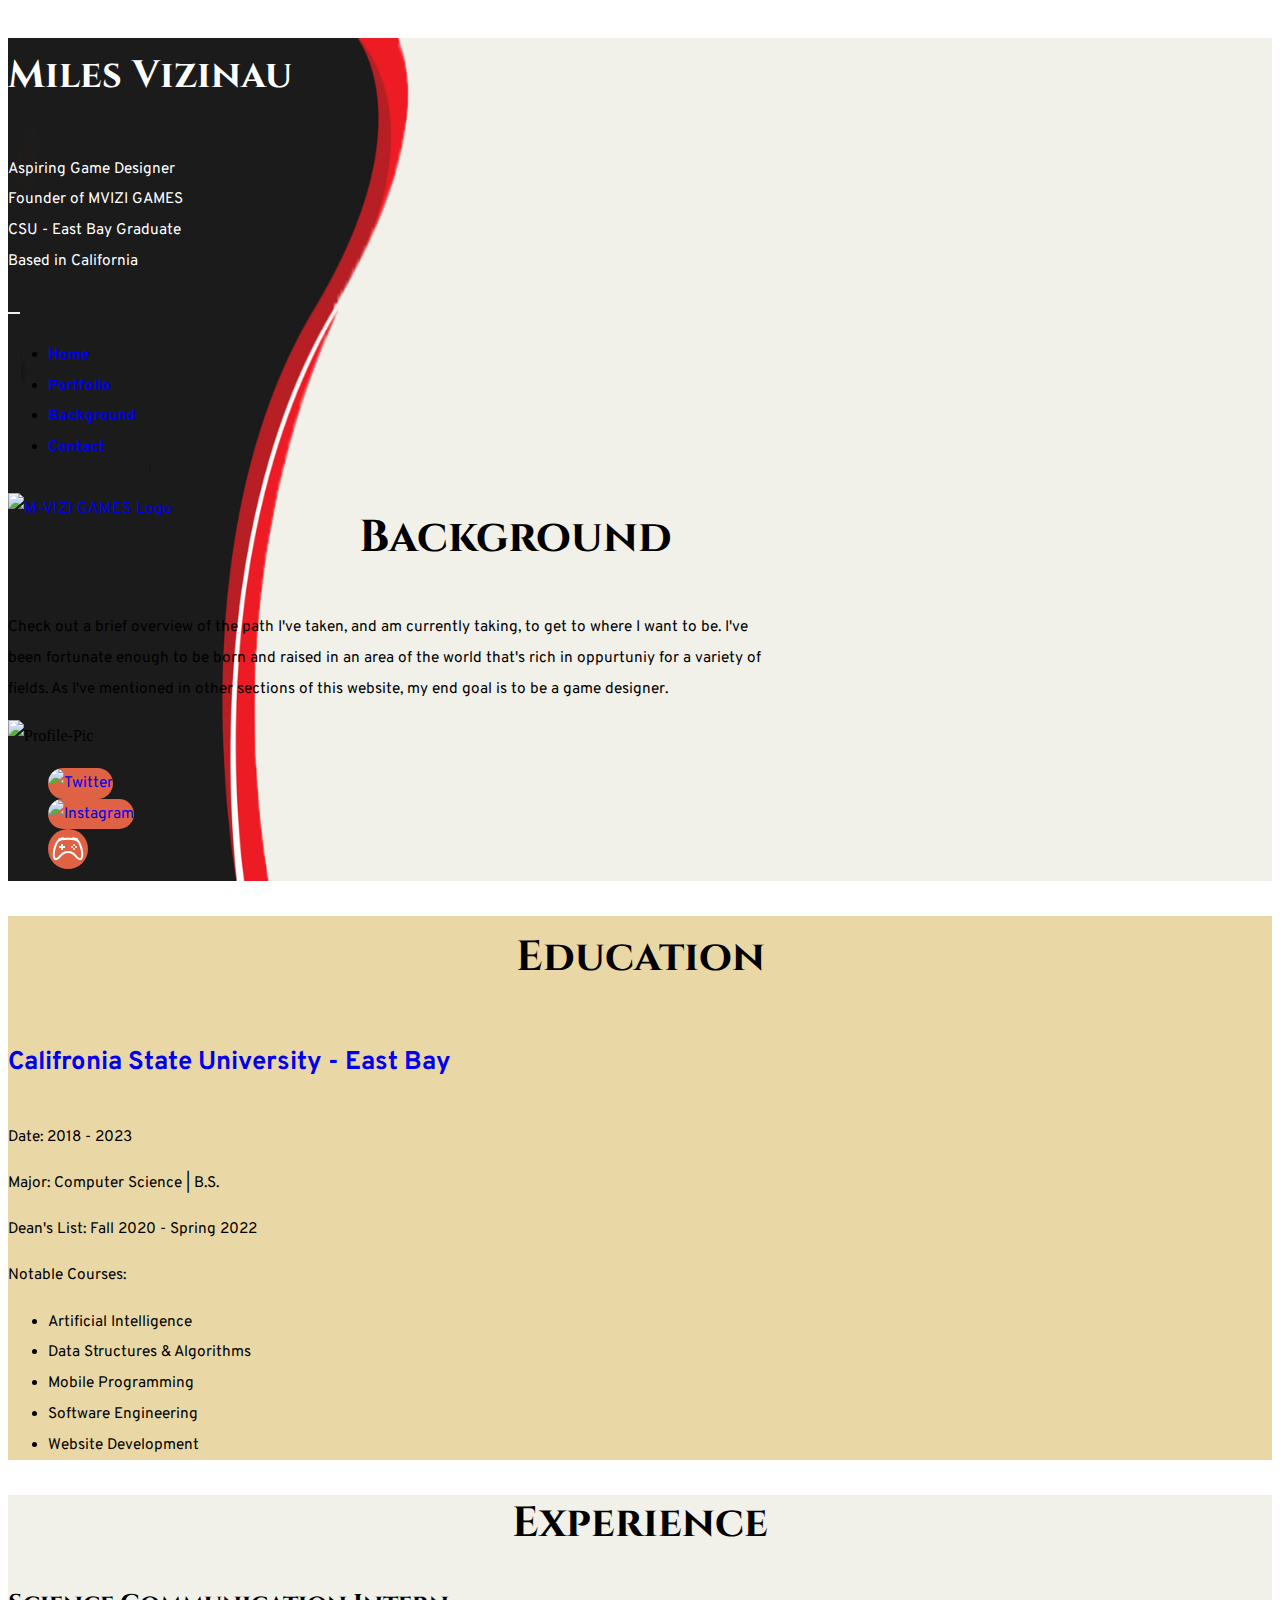
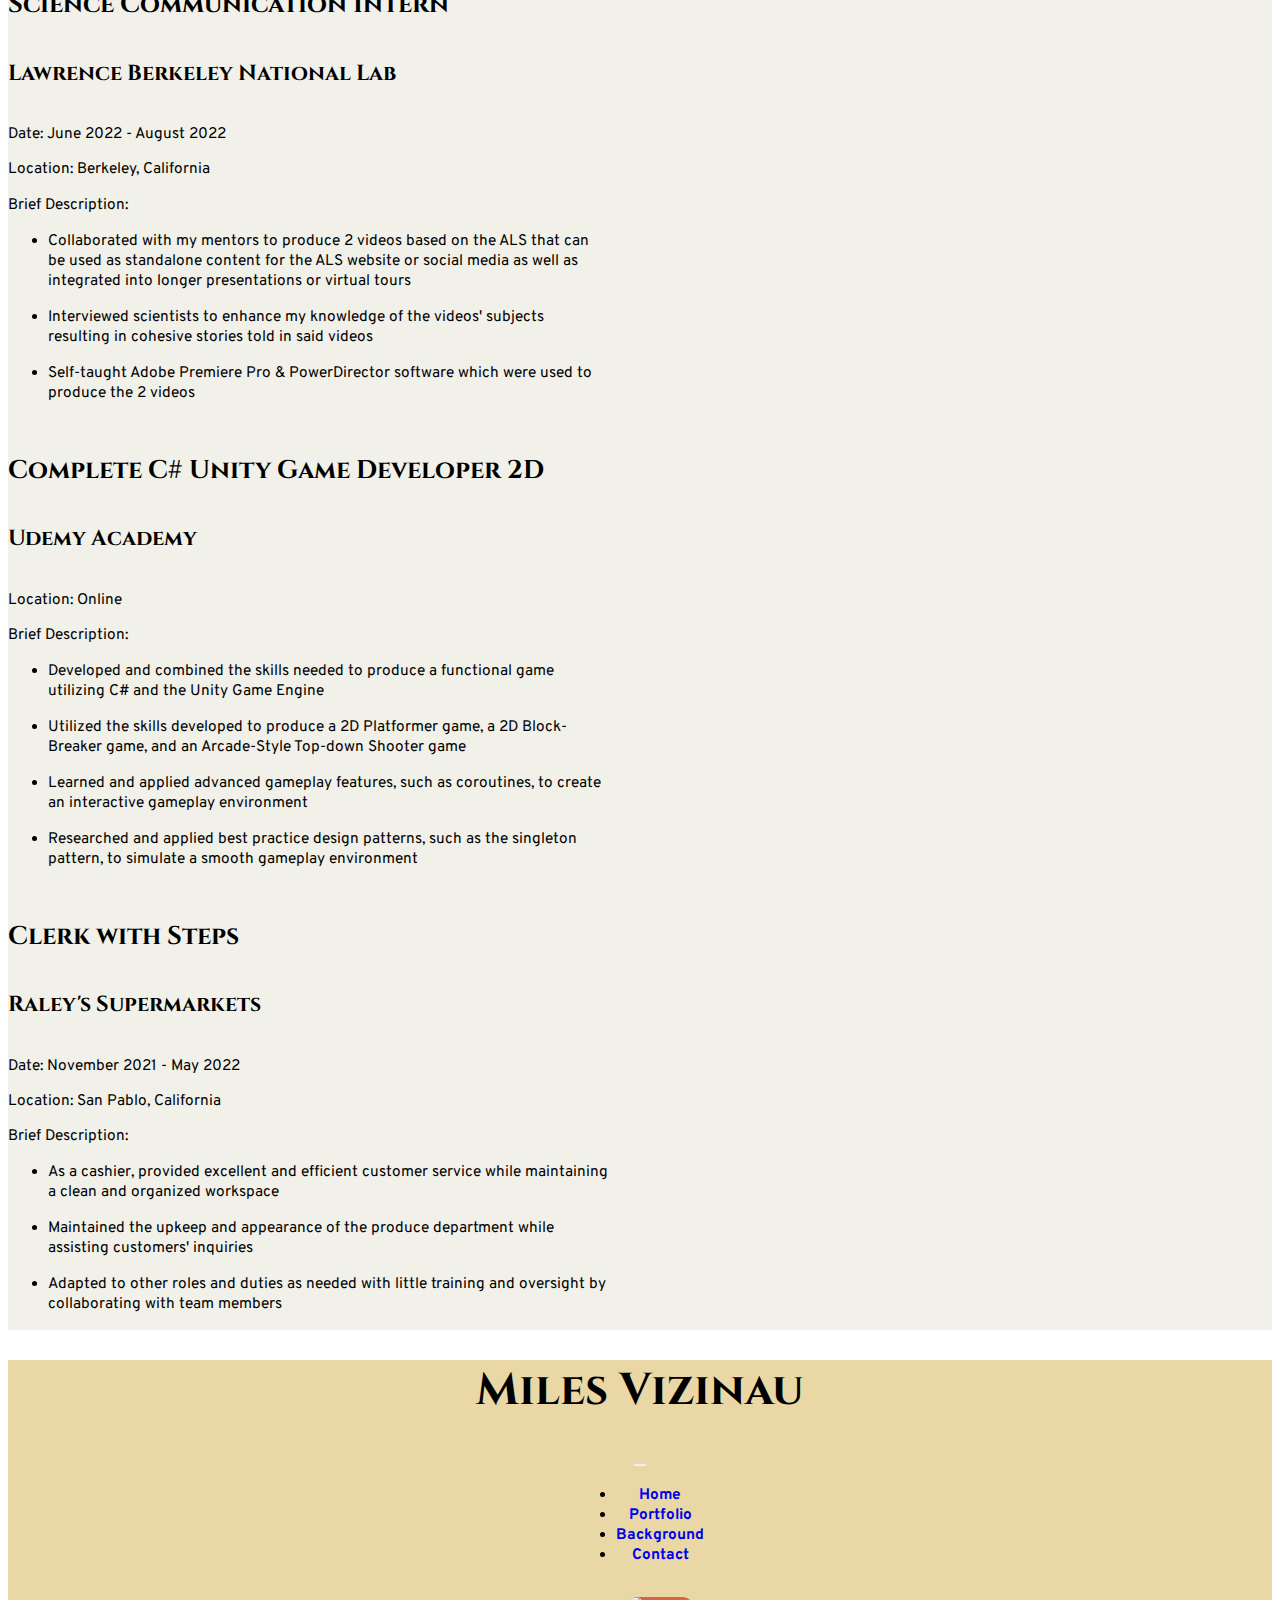
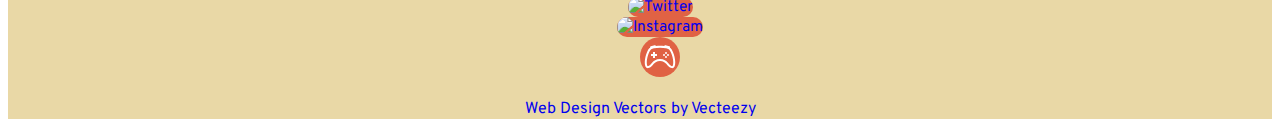
==== commit 84a71e59: "Changed M-VIZI GAMES logo" ====
--- a/background.html
+++ b/background.html
@@ -48,7 +48,7 @@
         </div>
 
         <div class="page-intro-laptop">
-          <a href="https://twitter.com/GamesMvizi" target="_blank"><img class="mvizi-games-logo" src=".\images\MVizi Logo.png" alt="MVizi Games logo"></a>
+          <a href="https://twitter.com/GamesMvizi" target="_blank"><img class="mvizi-games-logo pe-5" src=".\Images\M-VIZI GAMES Logo.png" alt="M-VIZI GAMES Logo"></a>
           <div class="d-flex justify-content-around">
             <p></p>
             <div class="ice-breaker ms-5">
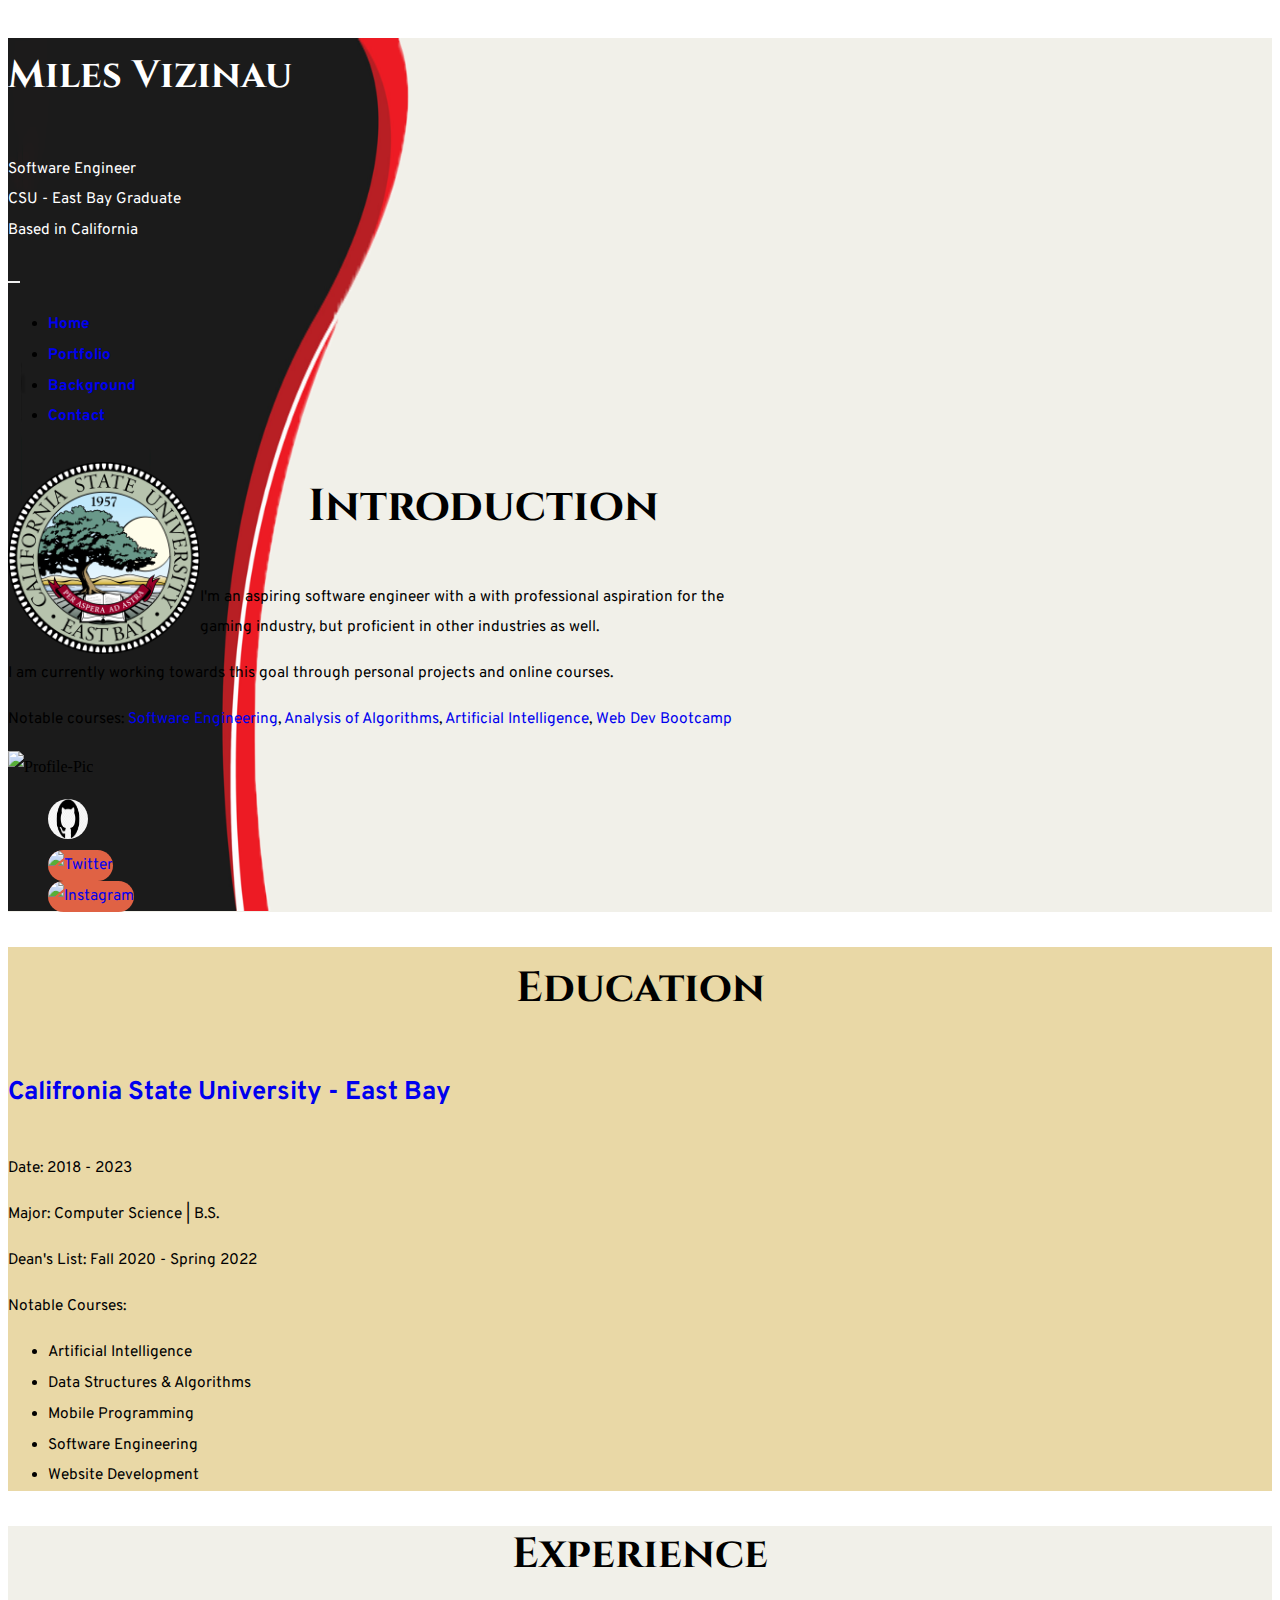
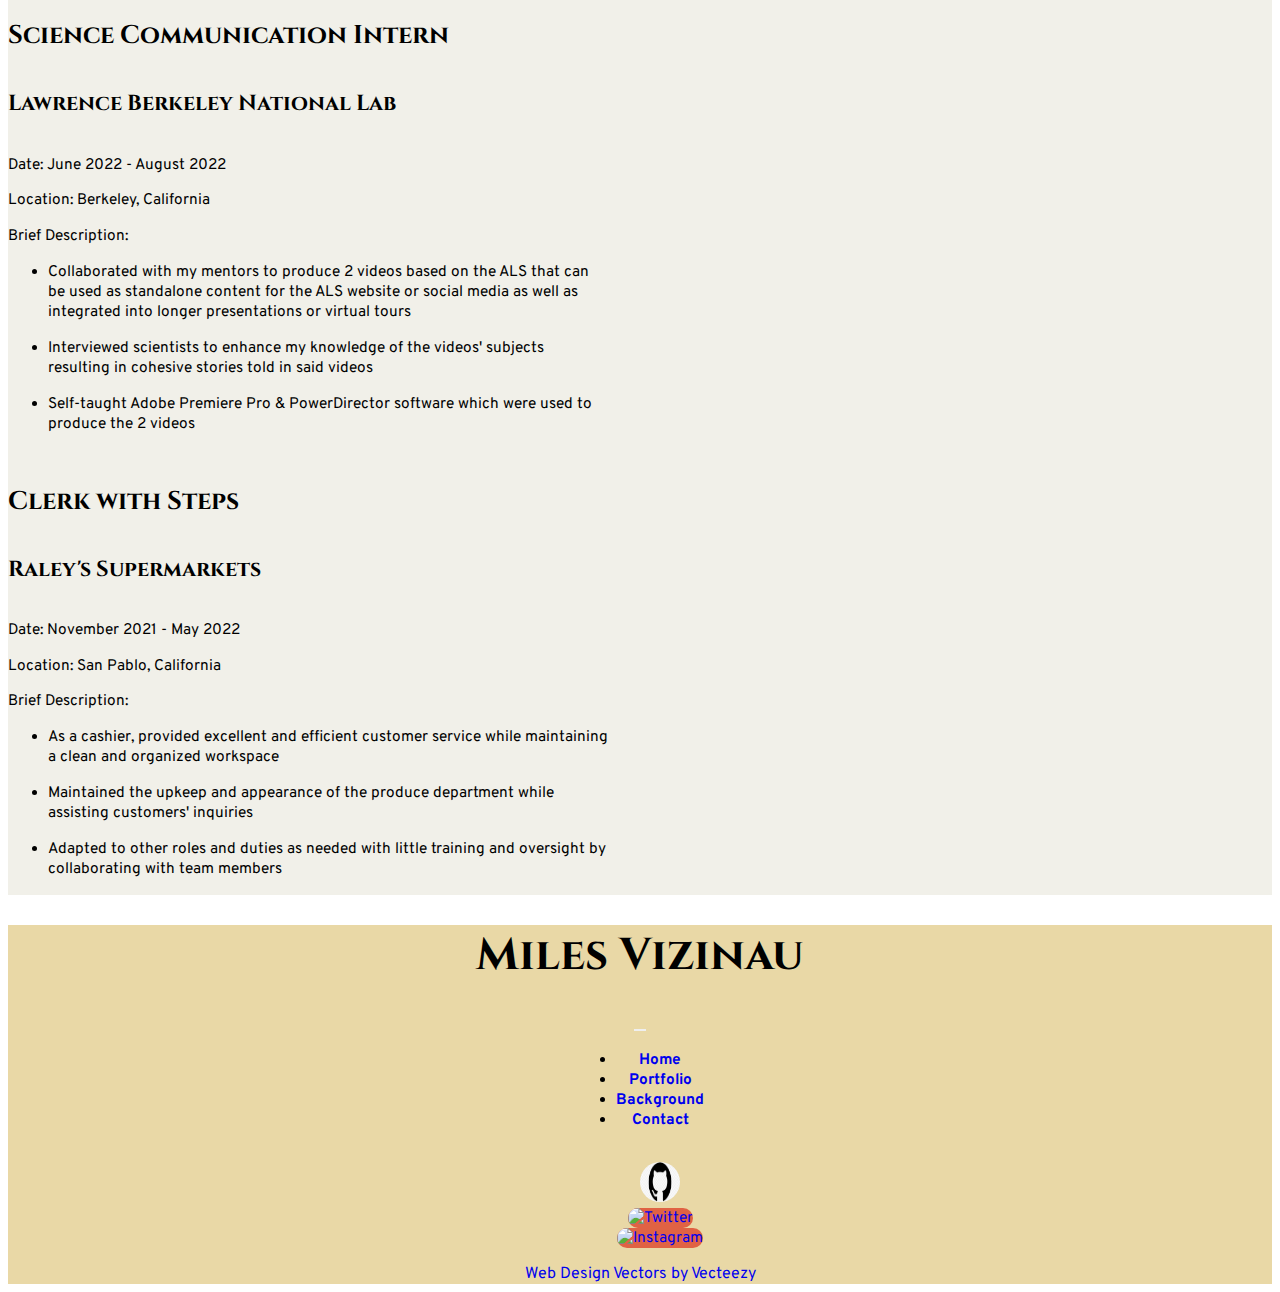
==== commit ddb4df19: "Removed gaming angle" ====
--- a/background.html
+++ b/background.html
@@ -18,16 +18,16 @@
   </head>
 
   <body>
-    <div id="Top-container-background">
+    <div id="Top-container-home">
 
       <header class="page-top">
         <div class="d-flex align-items-end justify-content-between pe-5 ps-4 pt-5">
           <div class="Header-Titles">
             <h3>Miles Vizinau</h3>
             <p class="about-me">
-              Aspiring Game Designer <br> Founder of MVIZI GAMES <br> CSU - East Bay Graduate <br> Based in California
+              Software Engineer <br> CSU - East Bay Graduate<br> Based in California
             </p>
-            <p class="about-me-mobile">Aspiring Game Designer</p>
+            <p class="about-me-mobile">Software Engineer</p>
           </div>
 
           <nav class="navbar navbar-expand-lg navbar-light">
@@ -48,21 +48,21 @@
         </div>
 
         <div class="page-intro-laptop">
-          <a href="https://twitter.com/GamesMvizi" target="_blank"><img class="mvizi-games-logo pe-5" src=".\Images\M-VIZI GAMES Logo.png" alt="M-VIZI GAMES Logo"></a>
+          <div><p></p></div> <!--Fore extra space-->
           <div class="d-flex justify-content-around">
-            <p></p>
+            <div><img class="csueb-logo" src=".\images\CSUEB.png" alt="CSU - East Bay"></div>
             <div class="ice-breaker ms-5">
-              <h1 class="ice-breaker-header">Background</h1>
-              <p>Check out a brief overview of the path I've taken, and am currently taking, to get to where I want to be.
-                I've been fortunate enough to be born and raised in an area of the world that's rich in oppurtuniy for a variety of fields.
-                As I've mentioned in other sections of this website, my end goal is to be a game designer.</p>
+              <h1 class="ice-breaker-header">Introduction</h1>
+              <p>I'm an aspiring software engineer with a with professional aspiration for the gaming industry, but proficient in other industries as well.</p>
+              <p>I am currently working towards this goal through personal projects and online courses.</p>
+              <p>Notable courses: <a href="https://catalog.csueastbay.edu/preview_program.php?catoid=35&poid=15367&returnto=30943">Software Engineering</a>, <a href="https://catalog.csueastbay.edu/preview_program.php?catoid=35&poid=15367&returnto=30943"  target="_blank">Analysis of Algorithms</a>, <a href="https://catalog.csueastbay.edu/preview_program.php?catoid=35&poid=15367&returnto=30943" target="_blank">Artificial Intelligence</a>, <a href="https://www.udemy.com/course/the-complete-web-development-bootcamp/" target="_blank">Web Dev Bootcamp</a><br>
             </div>
             <div class="pic-media">
               <img class="profile-pic me-3" src=".\images\ProfPic.png" alt="Profile-Pic">
               <ul class="social-list d-flex mt-3 ps-4">
-                <li><a href="https://twitter.com/Otaking424" target="_blank"><img class="twitter-icon me-3"src="https://lisher.net/assets/svg/twitter.svg" alt="Twitter"></a></li>
-                <li><a href="https://www.instagram.com/otakingggg/" target="_blank"><img class="instagram-icon me-3" src="https://lisher.net/assets/svg/instagram.svg" alt="Instagram"></a></li>
-                <li><a href="https://sharemygame.com/@Otaking234" target="_blank"><img class="game-controller-icon" src=".\images\Game Controller.svg" alt="Controller"></a></li>
+                <li><a href="https://github.com/mvizi12" target="_blank"><img class="github-icon" src=".\images\GitHub Icon.jpg" alt="GitHub"></a></li>
+                <li><a href="https://twitter.com/Otaking424" target="_blank"><img class="twitter-icon ms-3 me-3"src="https://lisher.net/assets/svg/twitter.svg" alt="Twitter"></a></li>
+                <li><a href="https://www.instagram.com/otakingggg/" target="_blank"><img class="instagram-icon" src="https://lisher.net/assets/svg/instagram.svg" alt="Instagram"></a></li>
               </ul>
             </div>
           </div>
@@ -72,18 +72,18 @@
           <div class="d-flex justify-content-between align-items-center">
             <img class="profile-pic" src=".\images\ProfPic.png" alt="Profile-Pic">
             <ul class="social-list d-flex m-0 p-0">
+              <li><a href="https://github.com/mvizi12" target="_blank"><img class="github-icon" src=".\images\GitHub Icon.jpg" alt="GitHub"></a></li>
               <li><a href="https://twitter.com/Otaking424" target="_blank"><img class="twitter-icon me-3"src="https://lisher.net/assets/svg/twitter.svg" alt="Twitter"></a></li>
               <li><a href="https://www.instagram.com/otakingggg/" target="_blank"><img class="instagram-icon me-3" src="https://lisher.net/assets/svg/instagram.svg" alt="Instagram"></a></li>
-              <li><a href="https://sharemygame.com/@Otaking234" target="_blank"><img class="game-controller-icon" src=".\images\Game Controller.svg" alt="Controller"></a></li>
             </ul>
             <a href="https://twitter.com/GamesMvizi" target="_blank"><img class="mvizi-games-logo" src=".\images\MVizi Logo.png" alt="MVizi Games logo"></a>
           </div>
 
           <div class="ice-breaker pb-3">
-            <h1 class="ice-breaker-header">Background</h1>
-            <p>Check out a brief overview of the path I've taken, and am currently taking, to get to where I want to be.
-              I've been fortunate enough to be born and raised in an area of the world that's rich in oppurtuniy for a variety of fields.
-              As I've mentioned in other sections of this website, my end goal is to be a game designer.</p>
+            <h1 class="ice-breaker-header">Introduction</h1>
+            <p>I'm an aspiring software engineer with a with professional aspiration for the gaming industry, but proficient in other industries as well.</p>
+            <p>I am currently working towards this goal through personal projects and online courses.</p>
+            <p>Notable courses: <a href="https://catalog.csueastbay.edu/preview_program.php?catoid=35&poid=15367&returnto=30943">Software Engineering</a>, <a href="https://catalog.csueastbay.edu/preview_program.php?catoid=35&poid=15367&returnto=30943"  target="_blank">Analysis of Algorithms</a>, <a href="https://catalog.csueastbay.edu/preview_program.php?catoid=35&poid=15367&returnto=30943" target="_blank">Artificial Intelligence</a>, <a href="https://www.udemy.com/course/the-complete-web-development-bootcamp/" target="_blank">Web Dev Bootcamp</a><br>
           </div>
         </div>
       </header>
@@ -147,25 +147,6 @@
         </div>
 
         <div class="d-md-flex flex-md-row-reverse pe-md-5 pb-3">
-          <div class="unity-c#-course">
-            <h4>Complete C# Unity Game Developer 2D</h4>
-            <h5>Udemy Academy</h5>
-            <p class="mb-0">Location: Online</p>
-            <p class="mb-0">Brief Description:</p>
-            <ul>
-              <li class="background-list-item">Developed  and combined the skills needed to produce a functional game utilizing
-                C# and the Unity Game Engine</li>
-              <li class="background-list-item">Utilized the skills developed to produce a 2D Platformer game,  a 2D Block-Breaker game,
-                and an Arcade-Style Top-down Shooter game</li>
-              <li class="background-list-item">Learned and applied advanced gameplay features, such as coroutines,
-                to create an interactive gameplay environment</li>
-              <li class="background-list-item">Researched and applied best practice design patterns, such as the singleton pattern,
-                to simulate a smooth gameplay environment</li>
-            </ul>
-          </div>
-        </div>
-
-        <div class="d-md-flex ps-md-5 pb-3">
           <div class="raley's">
             <h4>Clerk with Steps</h4>
             <h5>Raley's Supermarkets</h5>
@@ -207,9 +188,9 @@
       <br>
 
       <ul class="social-list d-flex justify-content-center ps-0">
+        <li><a href="https://github.com/mvizi12" target="_blank"><img class="github-icon" src=".\images\GitHub Icon.jpg" alt="GitHub"></a></li>
         <li><a href="https://twitter.com/Otaking424" target="_blank"><img class="twitter-icon"src="https://lisher.net/assets/svg/twitter.svg" alt="Twitter"></a></li>
         <li><a href="https://www.instagram.com/otakingggg/" target="_blank"><img class="instagram-icon ms-3 me-3" src="https://lisher.net/assets/svg/instagram.svg" alt="Instagram"></a></li>
-        <li><a href="https://sharemygame.com/@Otaking234" target="_blank"><img class="game-controller-icon" src=".\images\Game Controller.svg" alt="Controller"></a></li>
       </ul>
 
         <a href="https://www.vecteezy.com/free-vector/web-design" target="_blank">Web Design Vectors by Vecteezy</a>
